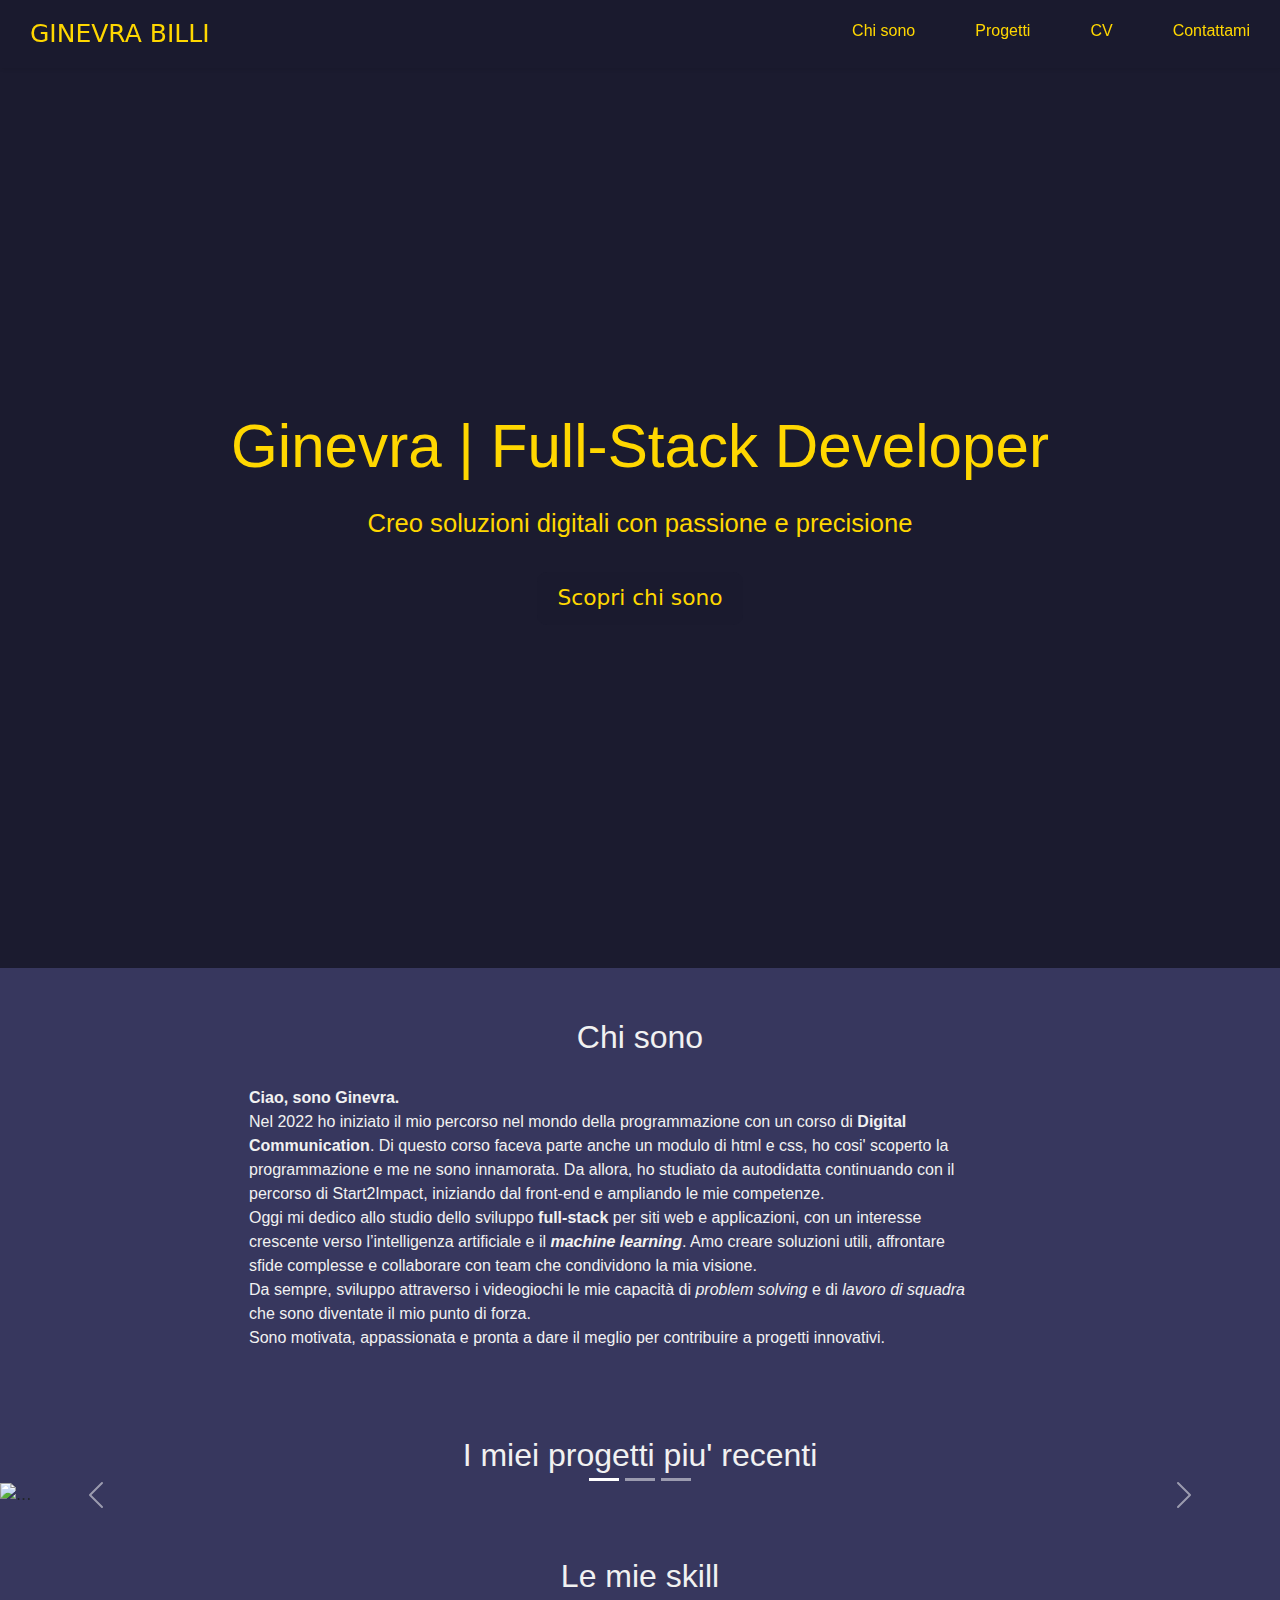
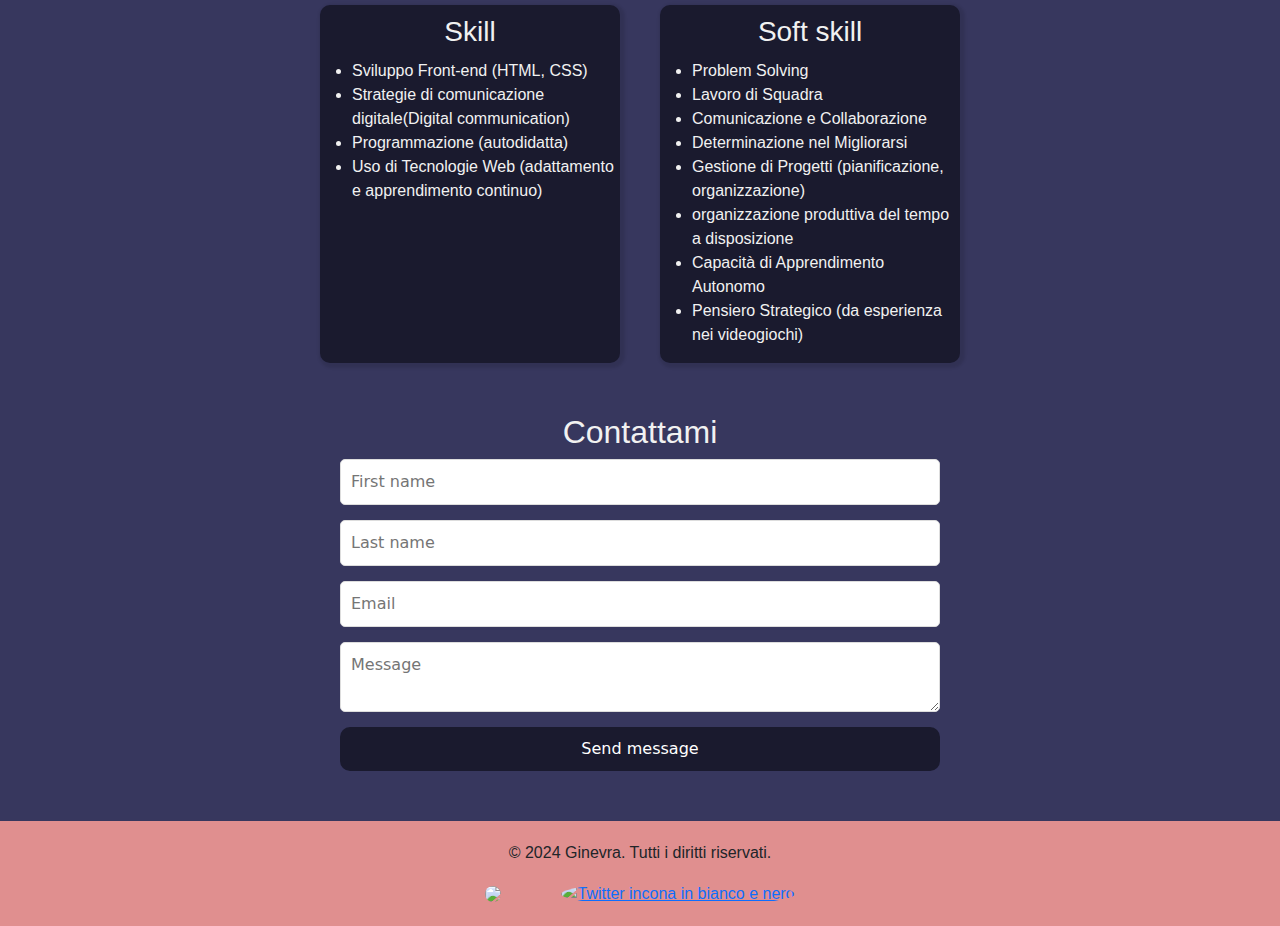
==== index.html @ 0745f2e2 "risolto problema footer" ====
<!DOCTYPE html>
<html lang="en">
<head>
    <meta charset="UTF-8">
    <meta name="viewport" content="width=device-width, initial-scale=1.0">
    <title>Ginevra Billi - Portfolio</title>
    <link rel="icon" type="image/x-icon" href="assets/favicon/android-chrome-512x512.png">
    <link rel="stylesheet" href="assets/scss/style.css">
    <link href="https://cdn.jsdelivr.net/npm/bootstrap@5.3.3/dist/css/bootstrap.min.css" rel="stylesheet" integrity="sha384-QWTKZyjpPEjISv5WaRU9OFeRpok6YctnYmDr5pNlyT2bRjXh0JMhjY6hW+ALEwIH" crossorigin="anonymous">
</head>
<body>
    <script src="https://cdn.jsdelivr.net/npm/bootstrap@5.3.3/dist/js/bootstrap.bundle.min.js" integrity="sha384-YvpcrYf0tY3lHB60NNkmXc5s9fDVZLESaAA55NDzOxhy9GkcIdslK1eN7N6jIeHz" crossorigin="anonymous"></script>
    <div class="grid-container">
        <header class="header-custom">
            <a href="./index.html" class="logo">GINEVRA BILLI</a>
            <input type="checkbox" class="menu-btn" id="menu-btn">
            <label for="menu-btn" class="menu-icon">
                <span class="nav-icon"></span>
            </label>
            <ul class="menu">
                <li><a href="./about/index.html">Chi sono</a></li>
                <li><a href="./projects/index.html">Progetti</a></li>
                <li><a href="./cv/index.html">CV</a></li>
                <li><a href="./contacts/index.html">Contattami</a></li>
            </ul>

            <!--add a language switch-->

        </header>
        <main>
            <section class="hero">
                <div id="overlay"></div>
                <div class="hero-text">
                    <h1>Ginevra | Full-Stack Developer</h1>
                    <p>Creo soluzioni digitali con passione e precisione</p>
                    <a href="./about/index.html"><button>Scopri chi sono</button></a>
                </div>
            </section>

            <section>
                <h2>Chi sono</h2>
                <div class="about">
                    <p>
                        <strong>Ciao, sono Ginevra.</strong>
                        <br>
                        Nel 2022 ho iniziato il mio percorso nel mondo della programmazione con un corso di <strong>Digital Communication</strong>. Di questo corso faceva parte anche un modulo di html e css, ho cosi' scoperto la programmazione e me ne sono innamorata. Da allora, ho studiato da autodidatta continuando con il percorso di Start2Impact, iniziando dal front-end e ampliando le mie competenze.
                        <br>
                        Oggi mi dedico allo studio dello sviluppo <strong>full-stack</strong> per siti web e applicazioni, con un interesse crescente verso l’intelligenza artificiale e il <strong><em>machine learning</em></strong>. Amo creare soluzioni utili, affrontare sfide complesse e collaborare con team che condividono la mia visione.
                        <br>
                        Da sempre, sviluppo attraverso i videogiochi le mie capacità di <em>problem solving</em> e di <em>lavoro di squadra</em> che sono diventate il mio punto di forza. 
                        <br>
                        Sono motivata, appassionata e pronta a dare il meglio per contribuire a progetti innovativi. <br>
                    </p>
                    <img src="https://canvas.syd.catholic.edu.au/wp-content/uploads/sites/169/2022/07/placeholder-image.png" alt="">
                </div>
            </section>

            <section>
                <h2>I miei progetti piu' recenti</h2><!--cambiare la u-->
                <div class="projects">
                    <!--fare degli screenshot dei progetti che ho fatto-->
                    <div id="carouselExampleCaptions" class="carousel slide">
                        <div class="carousel-indicators">
                          <button type="button" data-bs-target="#carouselExampleCaptions" data-bs-slide-to="0" class="active" aria-current="true" aria-label="Slide 1"></button>
                          <button type="button" data-bs-target="#carouselExampleCaptions" data-bs-slide-to="1" aria-label="Slide 2"></button>
                          <button type="button" data-bs-target="#carouselExampleCaptions" data-bs-slide-to="2" aria-label="Slide 3"></button>
                        </div>
                        <div class="carousel-inner">
                          <div class="carousel-item active">
                            <img src="..." class="d-block w-100" alt="...">
                            <div class="carousel-caption d-none d-md-block">
                              <h5>First slide label</h5>
                              <p>Some representative placeholder content for the first slide.</p>
                            </div>
                          </div>
                          <div class="carousel-item">
                            <img src="..." class="d-block w-100" alt="...">
                            <div class="carousel-caption d-none d-md-block">
                              <h5>Second slide label</h5>
                              <p>Some representative placeholder content for the second slide.</p>
                            </div>
                          </div>
                          <div class="carousel-item">
                            <img src="..." class="d-block w-100" alt="...">
                            <div class="carousel-caption d-none d-md-block">
                              <h5>Third slide label</h5>
                              <p>Some representative placeholder content for the third slide.</p>
                            </div>
                          </div>
                        </div>
                        <button class="carousel-control-prev" type="button" data-bs-target="#carouselExampleCaptions" data-bs-slide="prev">
                          <span class="carousel-control-prev-icon" aria-hidden="true"></span>
                          <span class="visually-hidden">Previous</span>
                        </button>
                        <button class="carousel-control-next" type="button" data-bs-target="#carouselExampleCaptions" data-bs-slide="next">
                          <span class="carousel-control-next-icon" aria-hidden="true"></span>
                          <span class="visually-hidden">Next</span>
                        </button>
                      </div>
                </div>
            </section>
            <section>
                <h2>Le mie skill</h2>
                <div class="skill">
                    <div>
                        <h3>Skill</h3>
                        <ul>
                            <li>Sviluppo Front-end (HTML, CSS)</li>
                            <li>Strategie di comunicazione digitale(Digital communication)</li>
                            <li>Programmazione (autodidatta)</li>
                            <li>Uso di Tecnologie Web (adattamento e apprendimento continuo)</li>
                        </ul>
                    </div>
                    <div>
                        <h3>Soft skill</h3>
                        <ul>
                            <li>Problem Solving</li>
                            <li>Lavoro di Squadra</li>
                            <li>Comunicazione e Collaborazione</li>
                            <li>Determinazione nel Migliorarsi</li>
                            <li>Gestione di Progetti (pianificazione, organizzazione)</li>
                            <li>organizzazione produttiva del tempo a disposizione</li>
                            <li>Capacità di Apprendimento Autonomo</li>
                            <li>Pensiero Strategico (da esperienza nei videogiochi)</li>
                        </ul>
                    </div>
                </div>
            </section>
            <section>
                <h2>Contattami</h2>
                <form action="/" class="contacts"><!--da inserire coso per i form-->
                    <input type="text" name="fname" placeholder="First name">
                    <input type="text" name="lname" placeholder="Last name">
                    <input type="email" name="email" placeholder="Email">
                    <textarea name="your-message" id="message" placeholder="Message"></textarea>
                    <button>Send message</button>
                </form>
            </section>
        </main>
        <footer class="footer">
            <p>&copy; 2024 Ginevra. Tutti i diritti riservati.</p>
            <ul>
                <li id="linkedin"><a href="https://www.linkedin.com/in/ginevra-billi-991171241/" target="_blank"><img src="https://pngimg.com/d/linkedIn_PNG13.png"></a></li>
                <li id="github"><a href="https://github.com/Gibilli" target="_blank"><img src="https://bitperfect.at/assets/blog-images/Headerbild-Was-ist-GitHub-v2.png" alt="Twitter incona in bianco e nero"></a></li>
            </ul>
        </footer>
    </div>
</body>
</html>
---- assets/scss/style.css ----
.header-custom {
  grid-row: 1;
  box-shadow: 1px 1px 4px 0 rgba(0, 0, 0, 0.1);
  position: fixed;
  width: 100%;
  z-index: 1000;
  background-color: #1A1A2E;
}
.header-custom ul {
  margin: 0;
  padding: 0;
  list-style: none;
  overflow: hidden;
  background-color: #1A1A2E;
}
.header-custom ul a {
  display: block;
  padding: 19px 30px;
  position: relative;
}
.header-custom ul a::after {
  content: "";
  position: absolute;
  bottom: -2px;
  left: 0;
  width: 0;
  height: 1.5px;
  background-color: #FFD700;
  transition: width 0.3s ease;
}
.header-custom ul a:hover::after {
  width: 100%;
}
.header-custom .logo {
  float: left;
  font-size: 25px;
  padding: 15px 30px;
}
.header-custom .menu {
  clear: both;
  max-height: 0;
  transition: max-height 0.2s ease-out;
}
.header-custom .menu-icon {
  padding: 28px 20px;
  position: relative;
  float: right;
  cursor: pointer;
}
.header-custom .menu-icon .nav-icon {
  display: block;
  width: 18px;
  height: 2px;
  position: relative;
  transition: background-color 0.2s ease-out;
  background-color: #FFD700;
}
.header-custom .menu-icon .nav-icon::before,
.header-custom .menu-icon .nav-icon::after {
  content: "";
  display: block;
  height: 100%;
  width: 100%;
  transition: all 0.2s ease-out;
  position: absolute;
  background-color: #FFD700;
  top: 5px;
}
.header-custom .menu-icon .nav-icon::before {
  top: 5px;
}
.header-custom .menu-icon .nav-icon::after {
  top: -5px;
}
.header-custom .menu-btn {
  display: none;
}
.header-custom .menu-btn:checked ~ .menu {
  max-height: 240px;
}
.header-custom .menu-btn:checked ~ .menu-icon .nav-icon {
  background-color: transparent;
}
.header-custom .menu-btn:checked ~ .menu-icon .nav-icon::before {
  transform: rotate(-45deg);
  top: 0;
}
.header-custom .menu-btn:checked ~ .menu-icon .nav-icon::after {
  transform: rotate(45deg);
  top: 0;
}

main h2 {
  text-align: center;
  color: #f1f1f1;
}
main .hero {
  position: relative;
  background: url("https://i.pinimg.com/736x/b4/1a/8a/b41a8acccf85813efcddf1d93061ecc6.jpg") no-repeat center center/cover;
  height: 100vh;
  display: flex;
  align-items: center;
  justify-content: center;
  text-align: center;
  z-index: 1;
}
main .hero .hero-text {
  position: relative;
  z-index: 3;
  color: #FFD700;
}
main .hero h1 {
  margin: 10px;
}
main .hero p {
  margin: 20px 10px;
}
main .hero button {
  border-radius: 10px;
  padding: 10px 20px;
  margin: 10px;
  border: none;
  cursor: pointer;
  background: #1A1A2E;
  color: #FFD700;
  transition: background 0.3 ease;
}
main .hero button:hover {
  background: #FFD700;
  color: #1A1A2E;
}
main .hero #overlay {
  position: absolute;
  width: 100%;
  height: 100vh;
  top: 0;
  left: 0;
  right: 0;
  bottom: 0;
  background-color: rgba(0, 0, 0, 0.5);
  z-index: 2;
}
main .about {
  display: flex;
  flex-direction: column-reverse;
  align-items: center;
  text-align: center;
  padding: 20px;
}
main .about h2 {
  margin: 10px;
}
main .about img {
  height: 250px;
  width: auto;
  margin-bottom: 20px;
  border-radius: 10%;
}
main .about p {
  color: #f1f1f1;
}
@media (min-width: 768px) {
  main .about {
    flex-direction: row;
    text-align: left;
    margin: 10px;
    display: flex;
    justify-content: center;
  }
  main .about img {
    margin-left: 20px;
    margin-bottom: 0;
  }
  main .about p {
    margin-right: 30px;
    width: 60%;
  }
}
main .skill {
  display: grid;
  flex-direction: row;
  gap: 20px;
  justify-content: center;
}
main .skill div {
  background-color: #1A1A2E;
  width: 300px;
  border-radius: 10px;
  box-shadow: 2px 2px 3px 3px rgba(0, 0, 0, 0.1);
  color: #f1f1f1;
}
main .skill div h3 {
  text-align: center;
  margin: 10px;
}
@media (min-width: 48em) {
  main .skill {
    flex-direction: row;
    text-align: left;
    margin: 10px;
    display: flex;
    justify-content: center;
    gap: 40px;
  }
}
main .contacts {
  max-width: 600px;
  display: flex;
  flex-direction: column;
  gap: 15px;
  margin: auto 30px;
}
main .contacts input,
main .contacts textarea {
  padding: 10px;
  font-size: 1rem;
  border: 1px solid #ddd;
  border-radius: 5px;
}
main .contacts button {
  background: #1A1A2E;
  color: #fff;
  border: none;
  padding: 10px;
  cursor: pointer;
  border-radius: 10px;
  font-size: 1rem;
}
main .contacts button:hover {
  background: #FFD700;
  color: #1A1A2E;
}
@media (min-width: 48em) {
  main .contacts {
    margin: auto;
  }
}

.footer {
  background-color: #e08f8f;
  text-align: center;
  padding: 20px;
  margin-top: 50px;
}
.footer ul {
  display: flex;
  list-style: none;
  justify-content: center;
  padding: 0;
  margin: 0;
}
.footer ul img {
  height: 40px;
  width: auto;
  -o-object-fit: cover;
     object-fit: cover;
  border-radius: 100%;
  padding: 0 30px;
}

body {
  margin: 0;
  background-color: #37375e !important;
  color: #f1f1f1;
}

.grid-conteiner {
  display: grid;
  grid-template-rows: auto 1fr auto;
  grid-template-columns: 1fr;
  height: 100%;
}

h1, h2, h3 {
  font-family: "Montserrat", sans-serif;
}

body, p, li {
  font-family: "Roboto", sans-serif;
}

h2 {
  margin-top: 50px !important;
}

main {
  flex: 1;
  padding-top: 68px;
}

.header-custom a {
  text-decoration: none;
  color: #FFD700;
}

@media (max-width: 48em) {
  .hero h1 {
    font-size: 9vw;
  }
  .hero p {
    font-size: 4vw;
  }
  .hero button {
    font-size: 4vw;
  }
}
@media (min-width: 48em) {
  .header-custom li {
    float: left;
  }
  .header-custom .menu {
    clear: none;
    float: right;
    max-height: 0;
    max-height: none;
    overflow: visible;
    display: flex;
    flex-direction: row;
  }
  .header-custom .menu-icon {
    display: none;
  }
  .hero h1 {
    font-size: 4.7vw;
  }
  .hero p {
    font-size: 2vw;
  }
  .hero button {
    font-size: 1.7vw;
  }
}/*# sourceMappingURL=style.css.map */
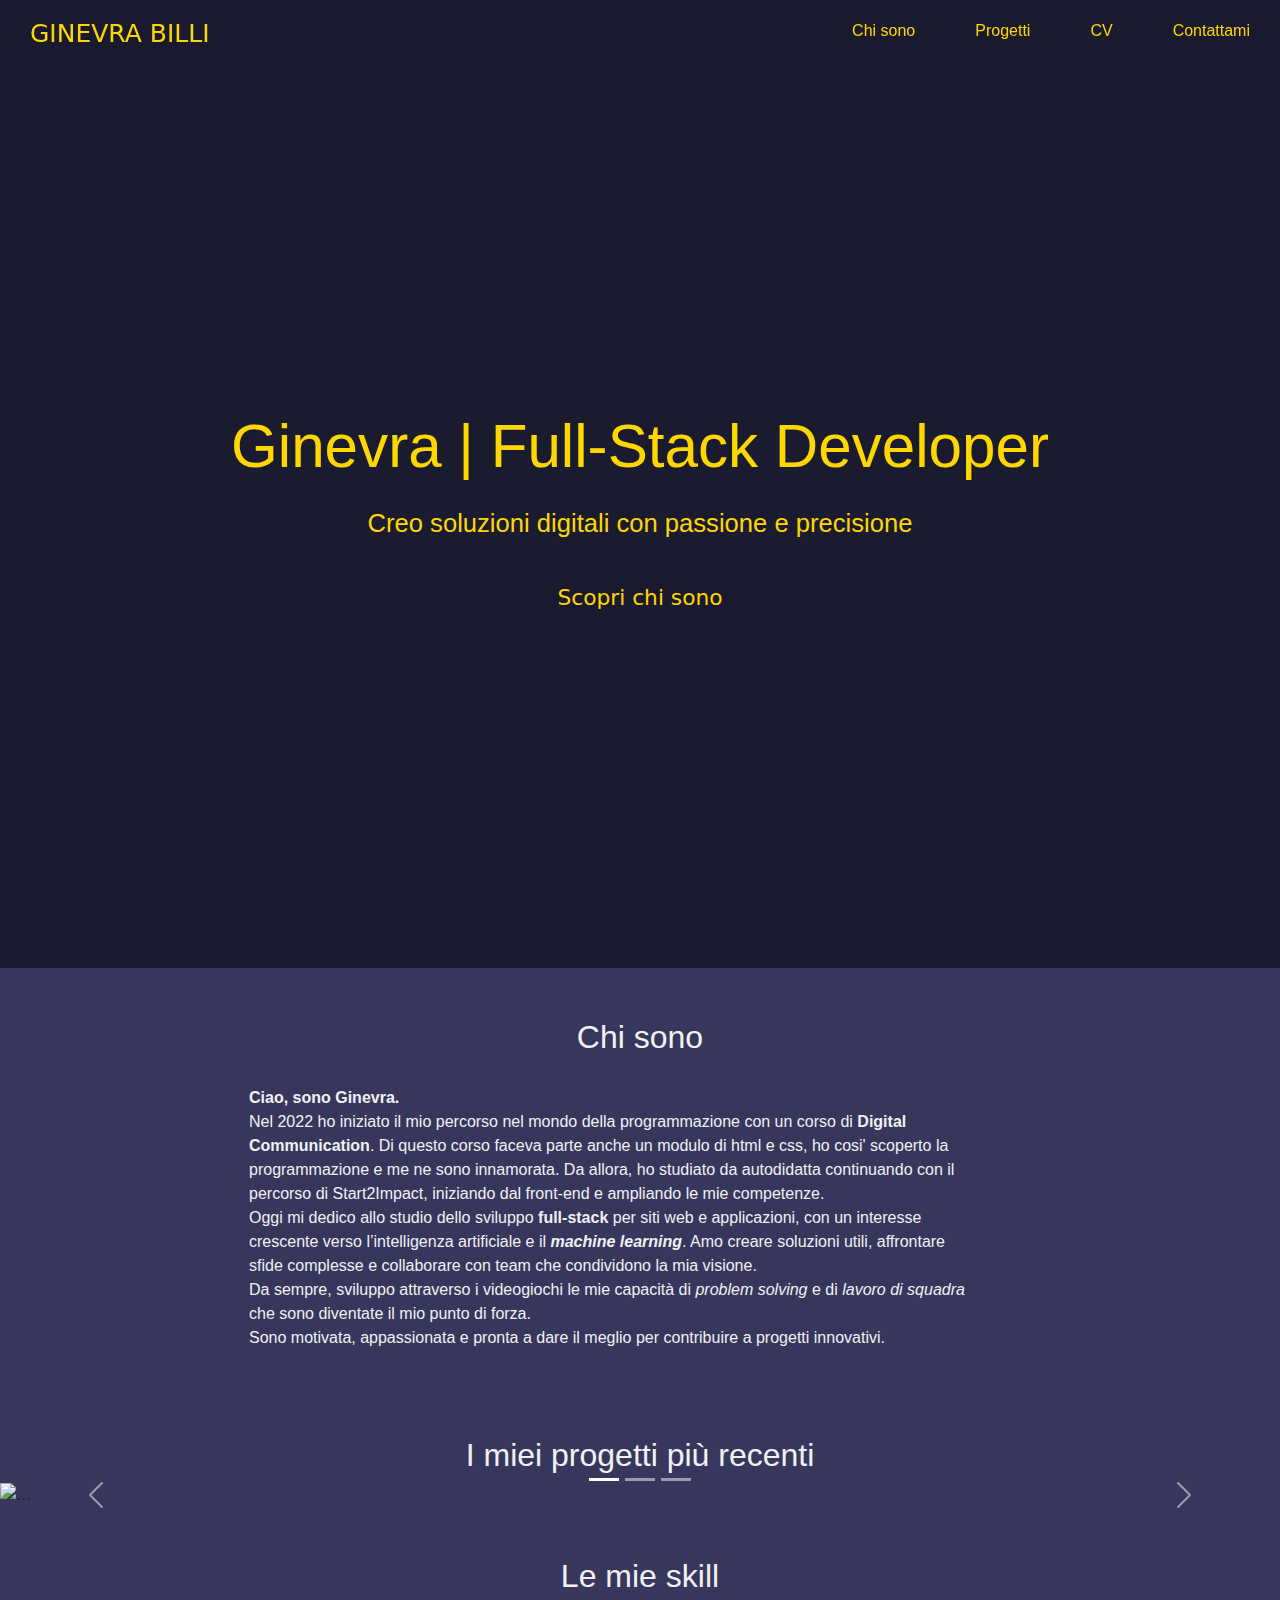
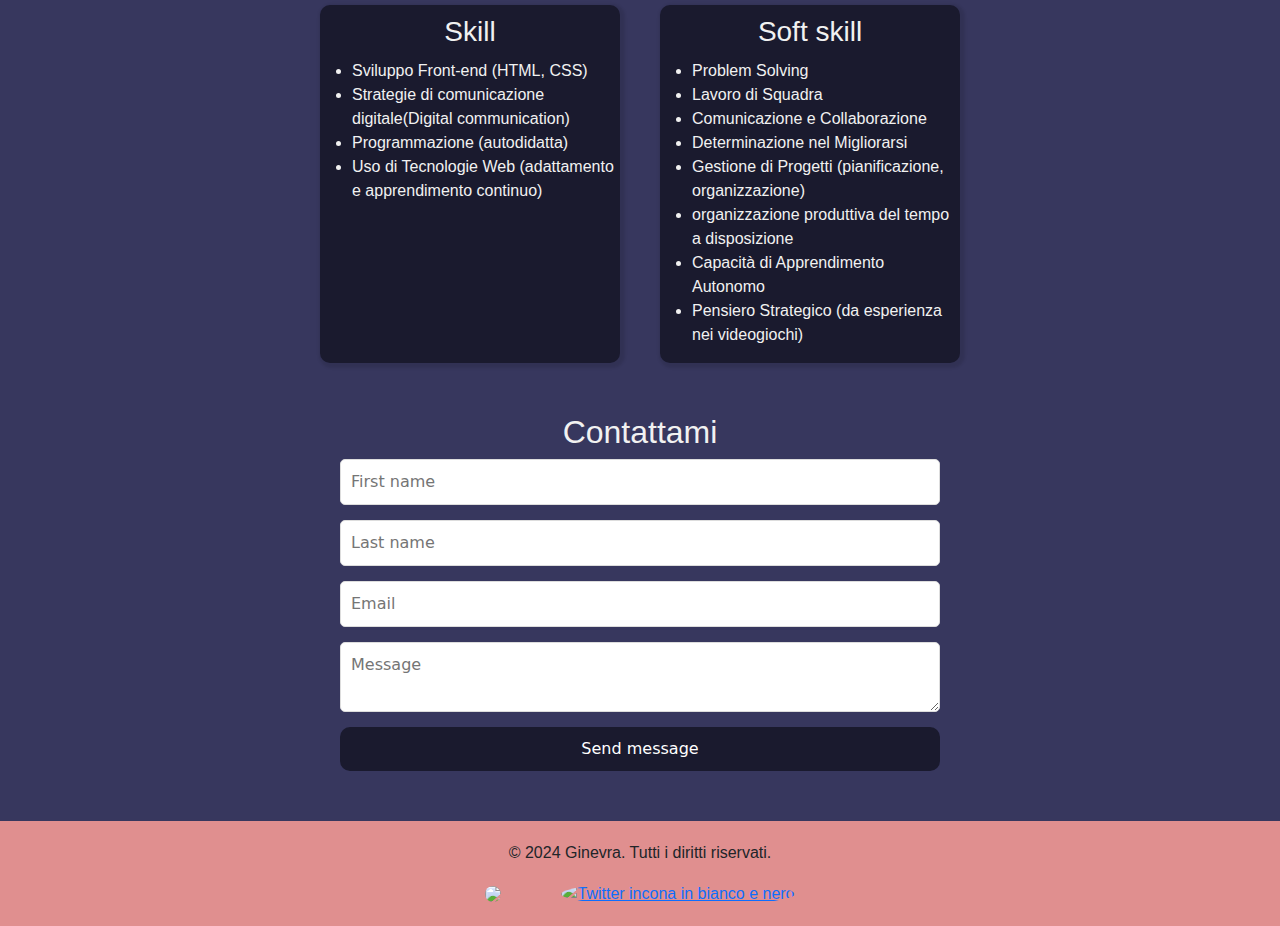
==== commit 80996017: "modifiche minori alla sintassi" ====
--- a/index.html
+++ b/index.html
@@ -1,14 +1,16 @@
 <!DOCTYPE html>
-<html lang="en">
+<html lang="it">
 <head>
     <meta charset="UTF-8">
     <meta name="viewport" content="width=device-width, initial-scale=1.0">
-    <title>Ginevra Billi - Portfolio</title>
+    <title>Ginevra Billi - Portfolio</title> <!--cambiare il nome delle altre pagine-->
     <link rel="icon" type="image/x-icon" href="assets/favicon/android-chrome-512x512.png">
     <link rel="stylesheet" href="assets/scss/style.css">
+    <!--bootstrap-->
     <link href="https://cdn.jsdelivr.net/npm/bootstrap@5.3.3/dist/css/bootstrap.min.css" rel="stylesheet" integrity="sha384-QWTKZyjpPEjISv5WaRU9OFeRpok6YctnYmDr5pNlyT2bRjXh0JMhjY6hW+ALEwIH" crossorigin="anonymous">
 </head>
 <body>
+    <!--bootstrap-->
     <script src="https://cdn.jsdelivr.net/npm/bootstrap@5.3.3/dist/js/bootstrap.bundle.min.js" integrity="sha384-YvpcrYf0tY3lHB60NNkmXc5s9fDVZLESaAA55NDzOxhy9GkcIdslK1eN7N6jIeHz" crossorigin="anonymous"></script>
     <div class="grid-container">
         <header class="header-custom">
@@ -56,7 +58,7 @@
             </section>
 
             <section>
-                <h2>I miei progetti piu' recenti</h2><!--cambiare la u-->
+                <h2>I miei progetti più recenti</h2>
                 <div class="projects">
                     <!--fare degli screenshot dei progetti che ho fatto-->
                     <div id="carouselExampleCaptions" class="carousel slide">
@@ -128,7 +130,7 @@
             </section>
             <section>
                 <h2>Contattami</h2>
-                <form action="/" class="contacts"><!--da inserire coso per i form-->
+                <form action="/" class="contacts"> <!--da inserire coso per i form-->
                     <input type="text" name="fname" placeholder="First name">
                     <input type="text" name="lname" placeholder="Last name">
                     <input type="email" name="email" placeholder="Email">
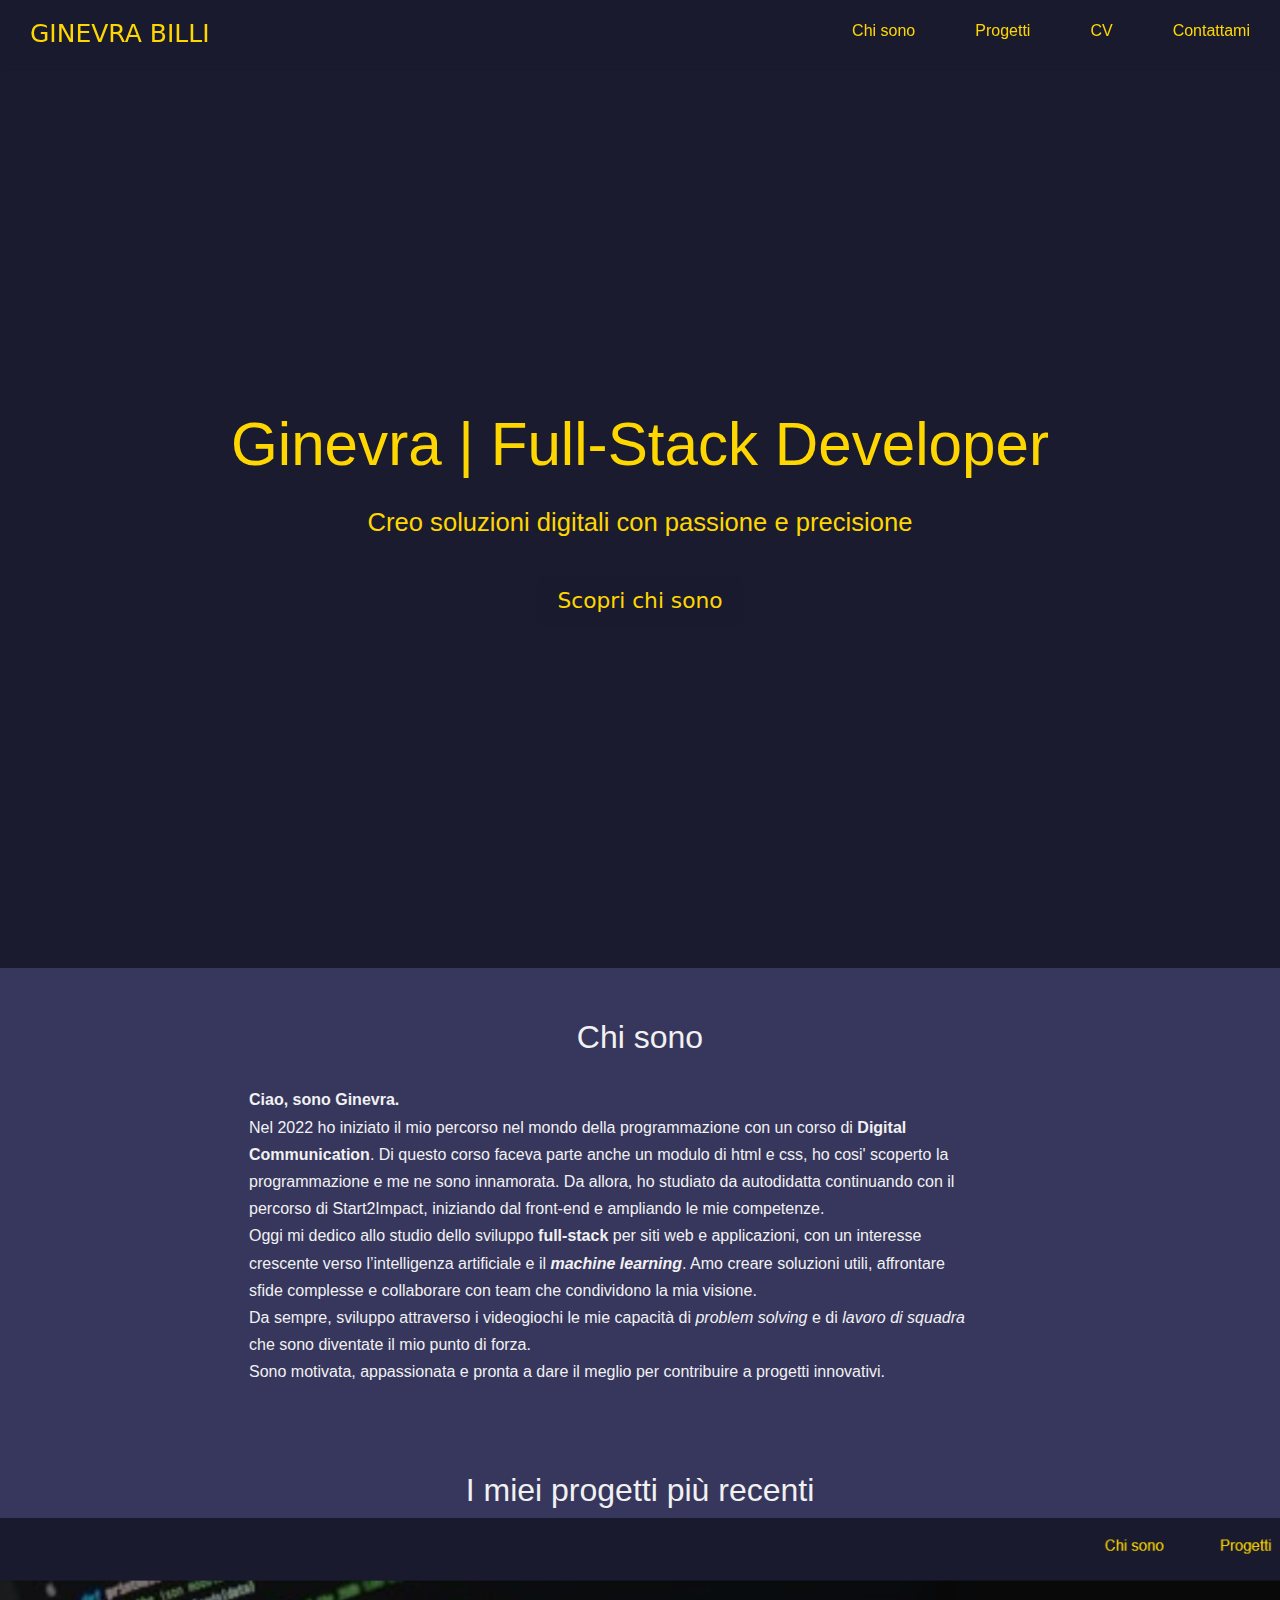
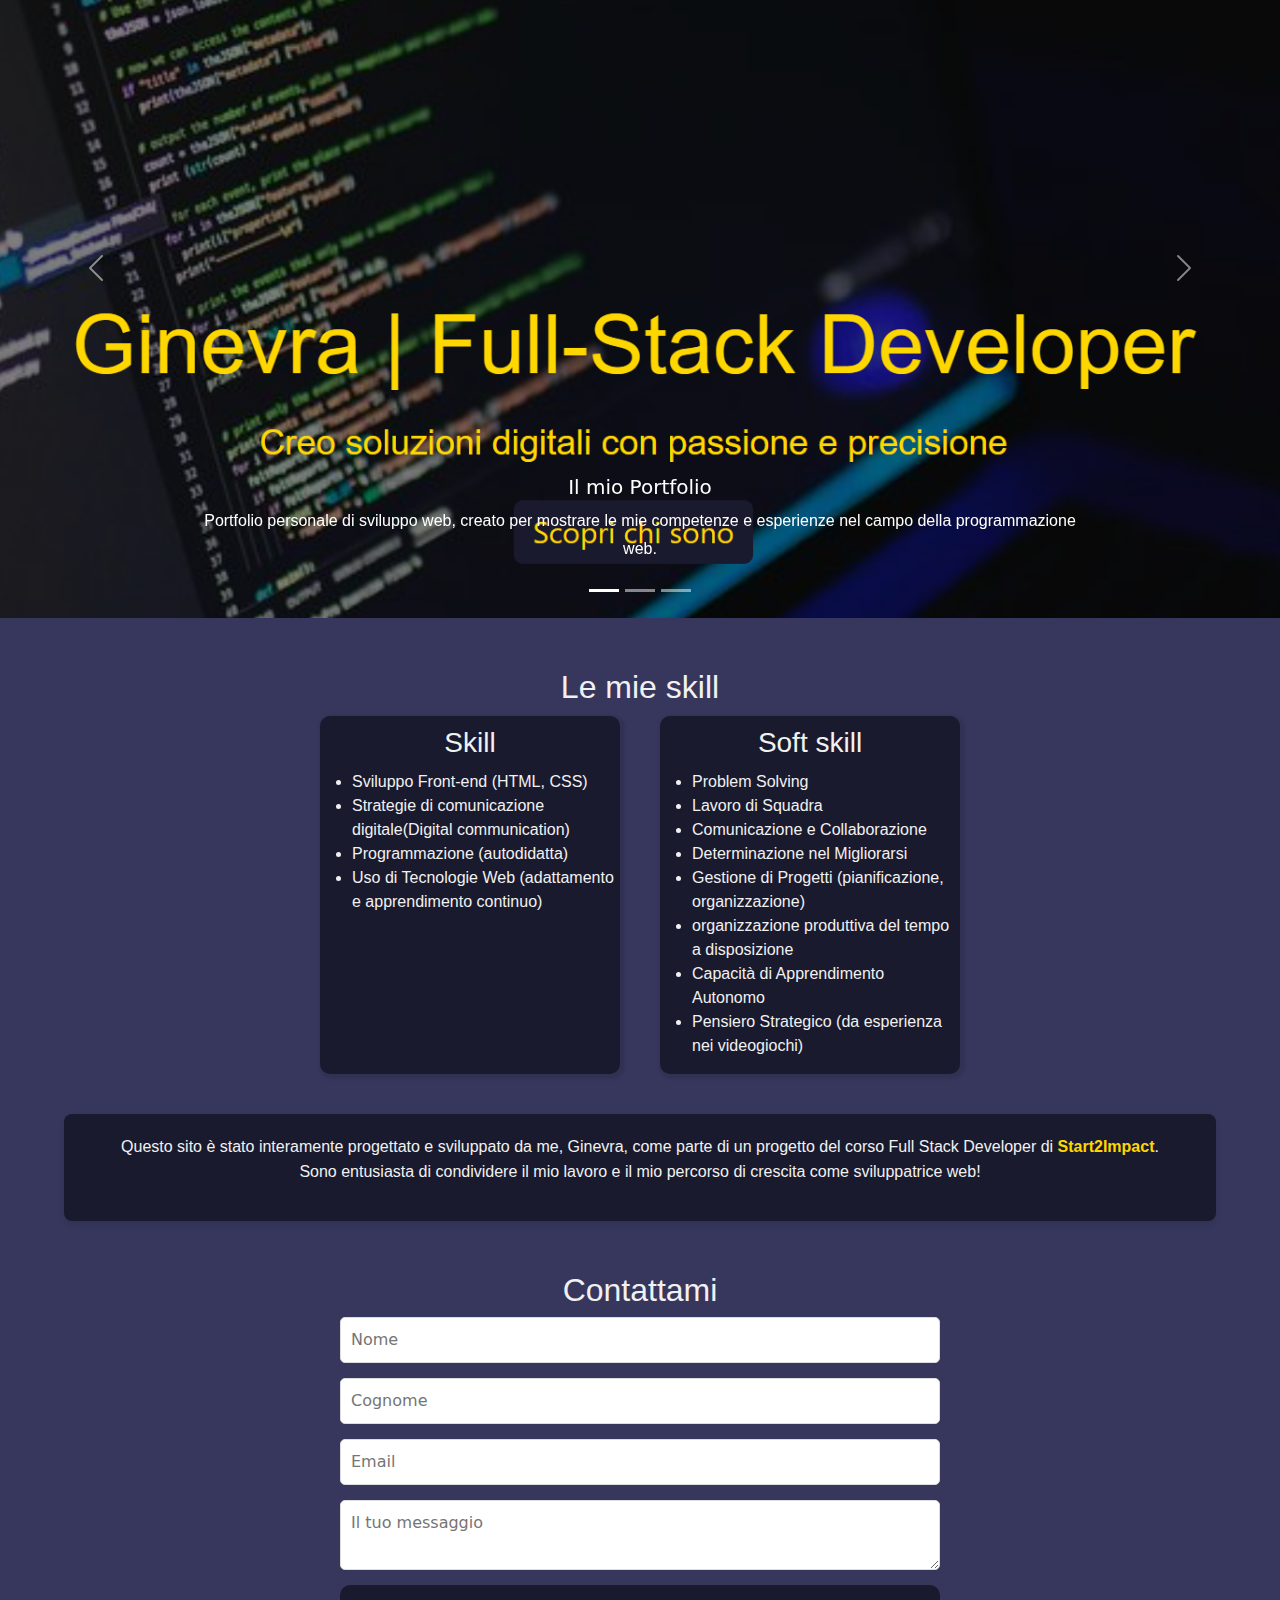
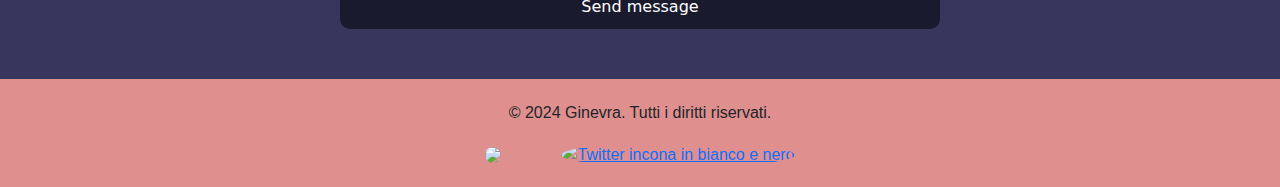
==== commit b42855f5: "aggiunte le foto per la home" ====
--- a/index.html
+++ b/index.html
@@ -28,10 +28,14 @@
 
             <!--add a language switch-->
 
+            <!--far fare la descrizione dei progetti a chat-->
+            <!--riguardare i testi-->
+            <!--aggiungere i link ai bottoni che mancano-->
+
         </header>
         <main>
             <section class="hero">
-                <div id="overlay"></div>
+                <div class="overlay"></div>
                 <div class="hero-text">
                     <h1>Ginevra | Full-Stack Developer</h1>
                     <p>Creo soluzioni digitali con passione e precisione</p>
@@ -43,7 +47,7 @@
                 <h2>Chi sono</h2>
                 <div class="about">
                     <p>
-                        <strong>Ciao, sono Ginevra.</strong>
+                        <strong>Ciao, sono Ginevra.</strong><!--da riguardare quello nella pagina chi sono-->
                         <br>
                         Nel 2022 ho iniziato il mio percorso nel mondo della programmazione con un corso di <strong>Digital Communication</strong>. Di questo corso faceva parte anche un modulo di html e css, ho cosi' scoperto la programmazione e me ne sono innamorata. Da allora, ho studiato da autodidatta continuando con il percorso di Start2Impact, iniziando dal front-end e ampliando le mie competenze.
                         <br>
@@ -69,24 +73,24 @@
                         </div>
                         <div class="carousel-inner">
                           <div class="carousel-item active">
-                            <img src="..." class="d-block w-100" alt="...">
+                            <img src="./assets/img/port-folio-home.png" class="d-block w-100" alt="immagine che raffigura la home page del mio portfolio come ultimo progetto sviluppato">
                             <div class="carousel-caption d-none d-md-block">
-                              <h5>First slide label</h5>
-                              <p>Some representative placeholder content for the first slide.</p>
+                              <h5>Il mio Portfolio</h5>
+                              <p>Portfolio personale di sviluppo web, creato per mostrare le mie competenze e esperienze nel campo della programmazione web.</p>
                             </div>
                           </div>
                           <div class="carousel-item">
-                            <img src="..." class="d-block w-100" alt="...">
+                            <img src="./assets/img/progetto- per-modulo-start2impact-tutorial.png" class="d-block w-100" alt="immagine che raffigura la home page del progetto creato per la fine del modulo di start2impact corretto da ai">
                             <div class="carousel-caption d-none d-md-block">
-                              <h5>Second slide label</h5>
-                              <p>Some representative placeholder content for the second slide.</p>
+                              <h5>Home page per un cliente</h5>
+                              <p>Home page di una pagina web per un cliente che sensibilizza sul impatto ambientale.</p>
                             </div>
                           </div>
                           <div class="carousel-item">
-                            <img src="..." class="d-block w-100" alt="...">
+                            <img src="./assets/img/progetto-autonomo-immagine-responsive-e-menu-responsive.png" class="d-block w-100" alt="immagine raffigurante una home page di una pagina web responsive con immagine che cambia a seconda della grandezza dello schermo e lo fa anche l'header">
                             <div class="carousel-caption d-none d-md-block">
-                              <h5>Third slide label</h5>
-                              <p>Some representative placeholder content for the third slide.</p>
+                              <h5>Immagine e header responsive</h5>
+                              <p>Ispirata da quello che avevo appena appreso ho voluto creare un piccolo progetto dove metto in pratica le conoscenze appena apprese con un menu  responsive e anche l'immagine.</p>
                             </div>
                           </div>
                         </div>
@@ -129,13 +133,22 @@
                 </div>
             </section>
             <section>
+                <div class="project-info">
+                    <p>
+                        Questo sito è stato interamente progettato e sviluppato da me, Ginevra, come parte di un progetto del corso Full Stack Developer di 
+                        <a href="https://www.start2impact.it" target="_blank" rel="noopener">Start2Impact</a>. <br>
+                        Sono entusiasta di condividere il mio lavoro e il mio percorso di crescita come sviluppatrice web!
+                    </p>
+                </div>
+            </section>
+            <section>
                 <h2>Contattami</h2>
-                <form action="/" class="contacts"> <!--da inserire coso per i form-->
-                    <input type="text" name="fname" placeholder="First name">
-                    <input type="text" name="lname" placeholder="Last name">
-                    <input type="email" name="email" placeholder="Email">
-                    <textarea name="your-message" id="message" placeholder="Message"></textarea>
-                    <button>Send message</button>
+                <form id="contact-form" class="contacts">
+                    <input type="text" name="fname" placeholder="Nome" required>
+                    <input type="text" name="lname" placeholder="Cognome" required>
+                    <input type="email" name="email" placeholder="Email" required>
+                    <textarea name="message" id="message" placeholder="Il tuo messaggio"></textarea>
+                    <button type="submit">Send message</button>
                 </form>
             </section>
         </main>
@@ -147,5 +160,26 @@
             </ul>
         </footer>
     </div>
+    <script src="https://cdn.emailjs.com/dist/email.min.js"></script>
+        <script>
+            emailjs.init('1_YhfDn60aSGspj-n');
+          
+            document.getElementById('contact-form').addEventListener('submit', function(e) {
+              e.preventDefault();
+          
+              emailjs.sendForm(
+                'service_qjhprk9', 
+                'template_v0hjpgf',
+                this
+              )
+              .then(function(response) {
+                console.log('SUCCESS!', response.status, response.text);
+                alert('Messaggio inviato con successo!');
+              }, function(error) {
+                console.log('FAILED...', error);
+                alert('Errore durante l\'invio del messaggio. Riprova.');
+              });
+            });
+          </script>
 </body>
 </html>--- a/assets/scss/style.css
+++ b/assets/scss/style.css
@@ -129,7 +129,7 @@
   background: #FFD700;
   color: #1A1A2E;
 }
-main .hero #overlay {
+main .hero .overlay {
   position: absolute;
   width: 100%;
   height: 100vh;
@@ -159,7 +159,7 @@
 main .about p {
   color: #f1f1f1;
 }
-@media (min-width: 768px) {
+@media (min-width: 48em) {
   main .about {
     flex-direction: row;
     text-align: left;
@@ -175,6 +175,15 @@
     margin-right: 30px;
     width: 60%;
   }
+}
+main .projects {
+  position: relative;
+}
+main .projects .d-block,
+main .projects .w-100 {
+  height: 700px !important;
+  -o-object-fit: cover;
+     object-fit: cover;
 }
 main .skill {
   display: grid;
@@ -203,6 +212,28 @@
     gap: 40px;
   }
 }
+main .project-info {
+  background-color: #1A1A2E; /* Un colore neutro per il contrasto */
+  padding: 20px;
+  margin: 40px auto;
+  text-align: center;
+  border-radius: 8px;
+  box-shadow: 0px 4px 6px rgba(0, 0, 0, 0.1);
+  width: 90%;
+}
+main .project-info p {
+  color: #f1f1f1;
+  font-size: 16px;
+  line-height: 1.6;
+}
+main .project-info a {
+  color: #FFD700; /* Un blu per link che si abbina bene */
+  text-decoration: none;
+  font-weight: bold;
+}
+main .project-info a:hover {
+  text-decoration: underline;
+}
 main .contacts {
   max-width: 600px;
   display: flex;
@@ -279,6 +310,10 @@
   font-family: "Roboto", sans-serif;
 }
 
+p {
+  line-height: 1.7;
+}
+
 h2 {
   margin-top: 50px !important;
 }
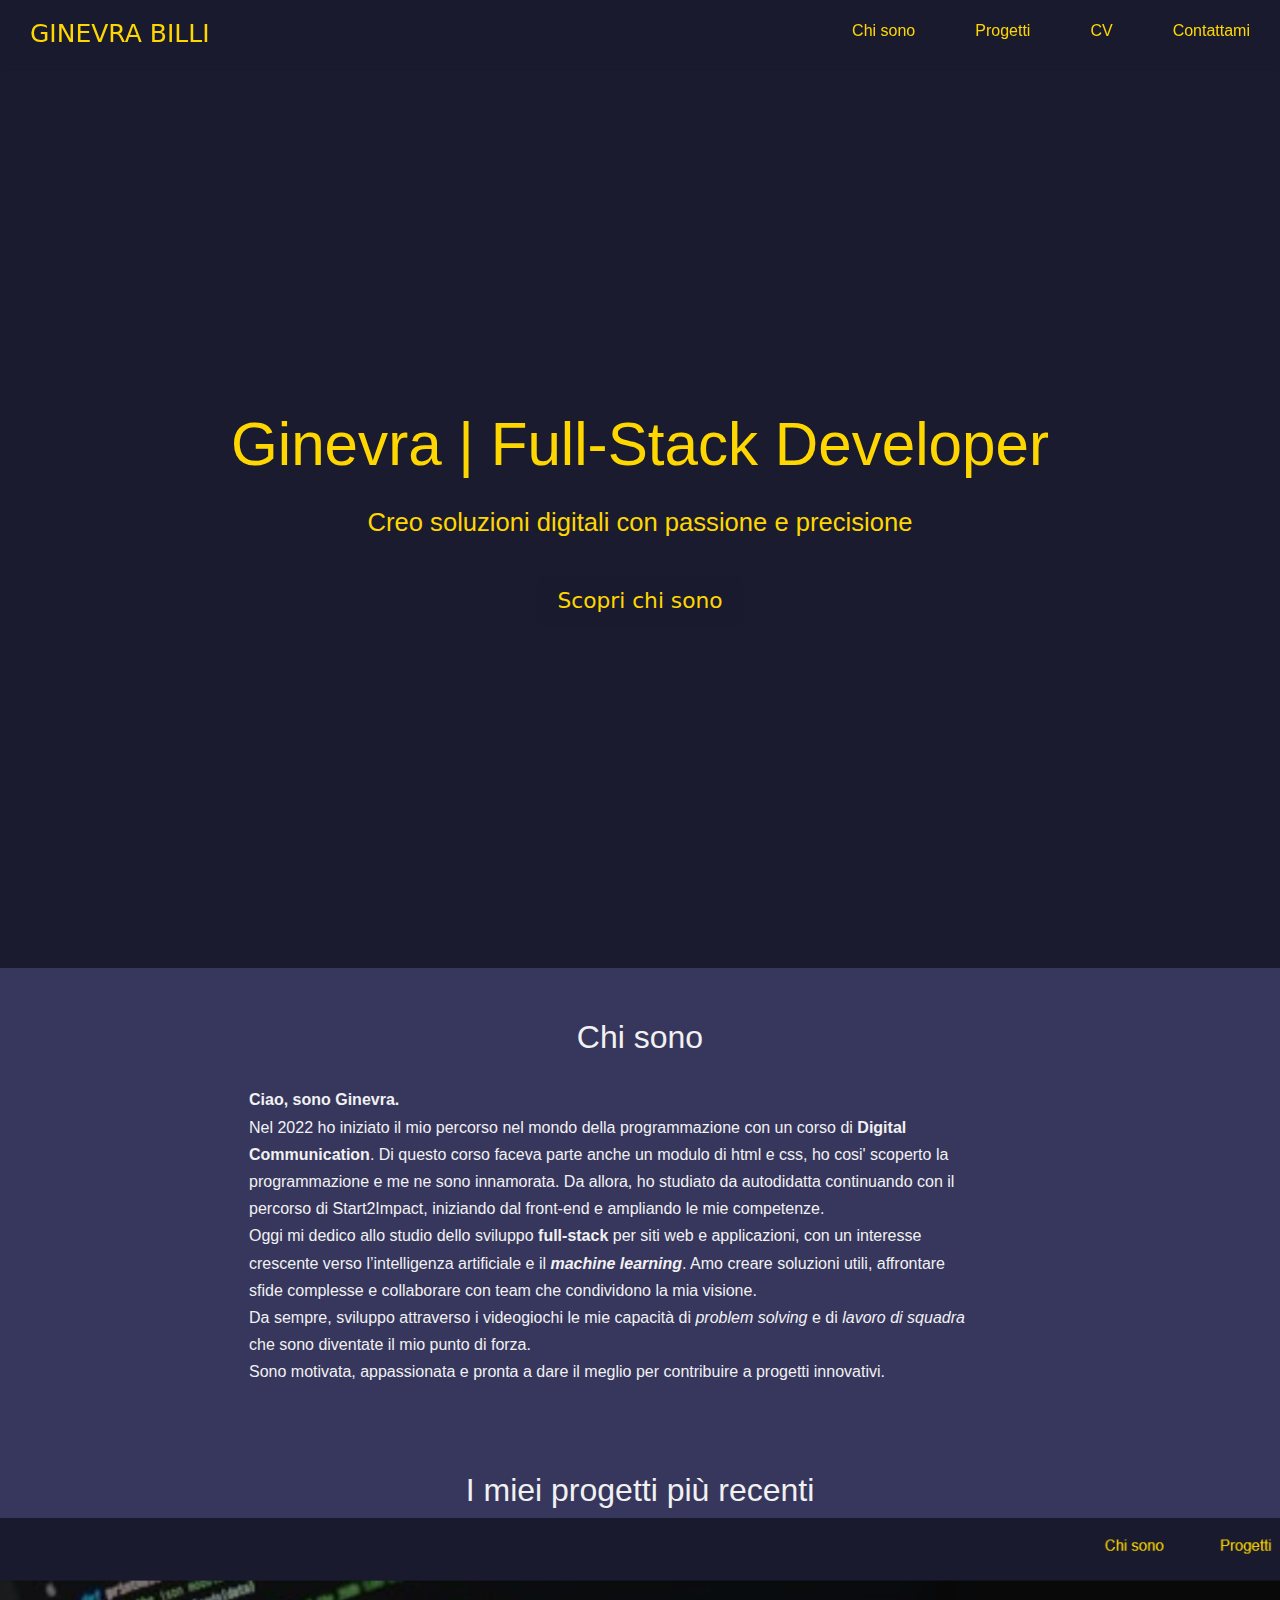
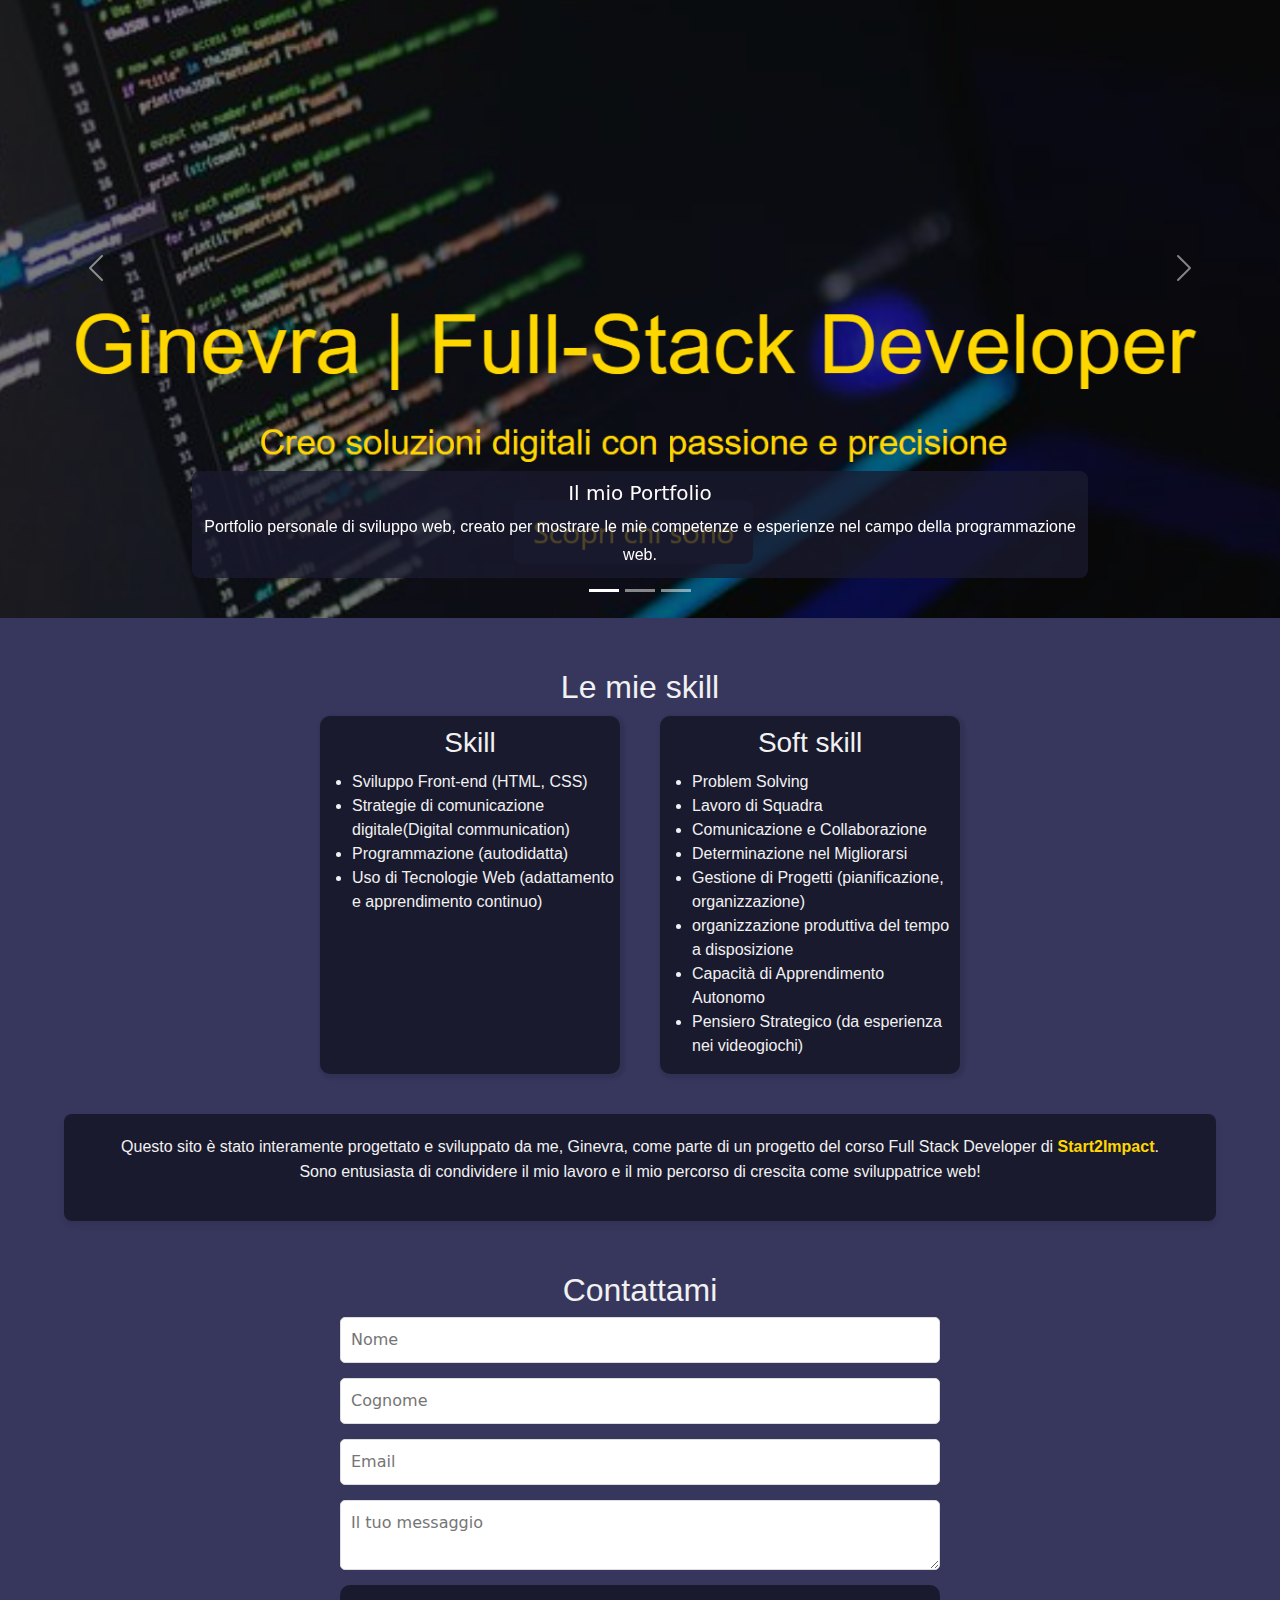
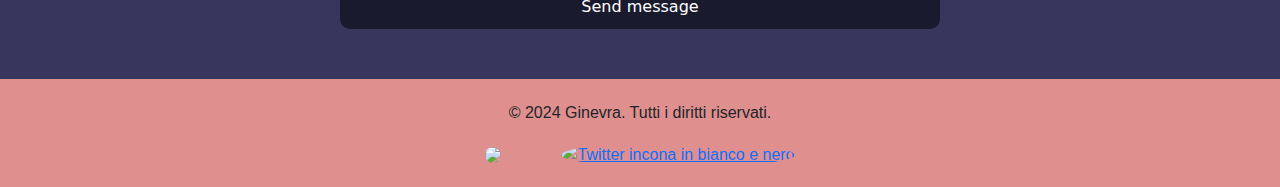
==== commit d6b813ce: "modifiche minori per il carosello della home" ====
--- a/index.html
+++ b/index.html
@@ -30,7 +30,7 @@
 
             <!--far fare la descrizione dei progetti a chat-->
             <!--riguardare i testi-->
-            <!--aggiungere i link ai bottoni che mancano-->
+            <!--aggiungere i link ai bottoni che mancano, solo gitpages-->
 
         </header>
         <main>
@@ -75,22 +75,28 @@
                           <div class="carousel-item active">
                             <img src="./assets/img/port-folio-home.png" class="d-block w-100" alt="immagine che raffigura la home page del mio portfolio come ultimo progetto sviluppato">
                             <div class="carousel-caption d-none d-md-block">
-                              <h5>Il mio Portfolio</h5>
-                              <p>Portfolio personale di sviluppo web, creato per mostrare le mie competenze e esperienze nel campo della programmazione web.</p>
+                              <div class="div-text">
+                                <h5>Il mio Portfolio</h5>
+                                <p>Portfolio personale di sviluppo web, creato per mostrare le mie competenze e esperienze nel campo della programmazione web.</p>
+                              </div>
                             </div>
                           </div>
                           <div class="carousel-item">
                             <img src="./assets/img/progetto- per-modulo-start2impact-tutorial.png" class="d-block w-100" alt="immagine che raffigura la home page del progetto creato per la fine del modulo di start2impact corretto da ai">
                             <div class="carousel-caption d-none d-md-block">
-                              <h5>Home page per un cliente</h5>
-                              <p>Home page di una pagina web per un cliente che sensibilizza sul impatto ambientale.</p>
+                              <div class="div-text">
+                                <h5>Home page per un cliente</h5>
+                                <p>Home page di una pagina web per un cliente che sensibilizza sul impatto ambientale.</p>
+                              </div>
                             </div>
                           </div>
                           <div class="carousel-item">
                             <img src="./assets/img/progetto-autonomo-immagine-responsive-e-menu-responsive.png" class="d-block w-100" alt="immagine raffigurante una home page di una pagina web responsive con immagine che cambia a seconda della grandezza dello schermo e lo fa anche l'header">
                             <div class="carousel-caption d-none d-md-block">
-                              <h5>Immagine e header responsive</h5>
-                              <p>Ispirata da quello che avevo appena appreso ho voluto creare un piccolo progetto dove metto in pratica le conoscenze appena apprese con un menu  responsive e anche l'immagine.</p>
+                              <div class="div-text">
+                                <h5>Immagine e header responsive</h5>
+                                <p>Ispirata da quello che avevo appena appreso ho voluto creare un piccolo progetto dove metto in pratica le conoscenze appena apprese con un menu  responsive e anche l'immagine.</p>
+                              </div>
                             </div>
                           </div>
                         </div>
--- a/assets/scss/style.css
+++ b/assets/scss/style.css
@@ -185,6 +185,15 @@
   -o-object-fit: cover;
      object-fit: cover;
 }
+main .projects .div-text {
+  background-color: rgba(26, 26, 46, 0.774); /* Un colore neutro per il contrasto */
+  padding: 10px 0;
+  text-align: center;
+  border-radius: 8px;
+}
+main .projects .div-text p {
+  margin: 0;
+}
 main .skill {
   display: grid;
   flex-direction: row;
@@ -213,7 +222,7 @@
   }
 }
 main .project-info {
-  background-color: #1A1A2E; /* Un colore neutro per il contrasto */
+  background-color: #1A1A2E;
   padding: 20px;
   margin: 40px auto;
   text-align: center;
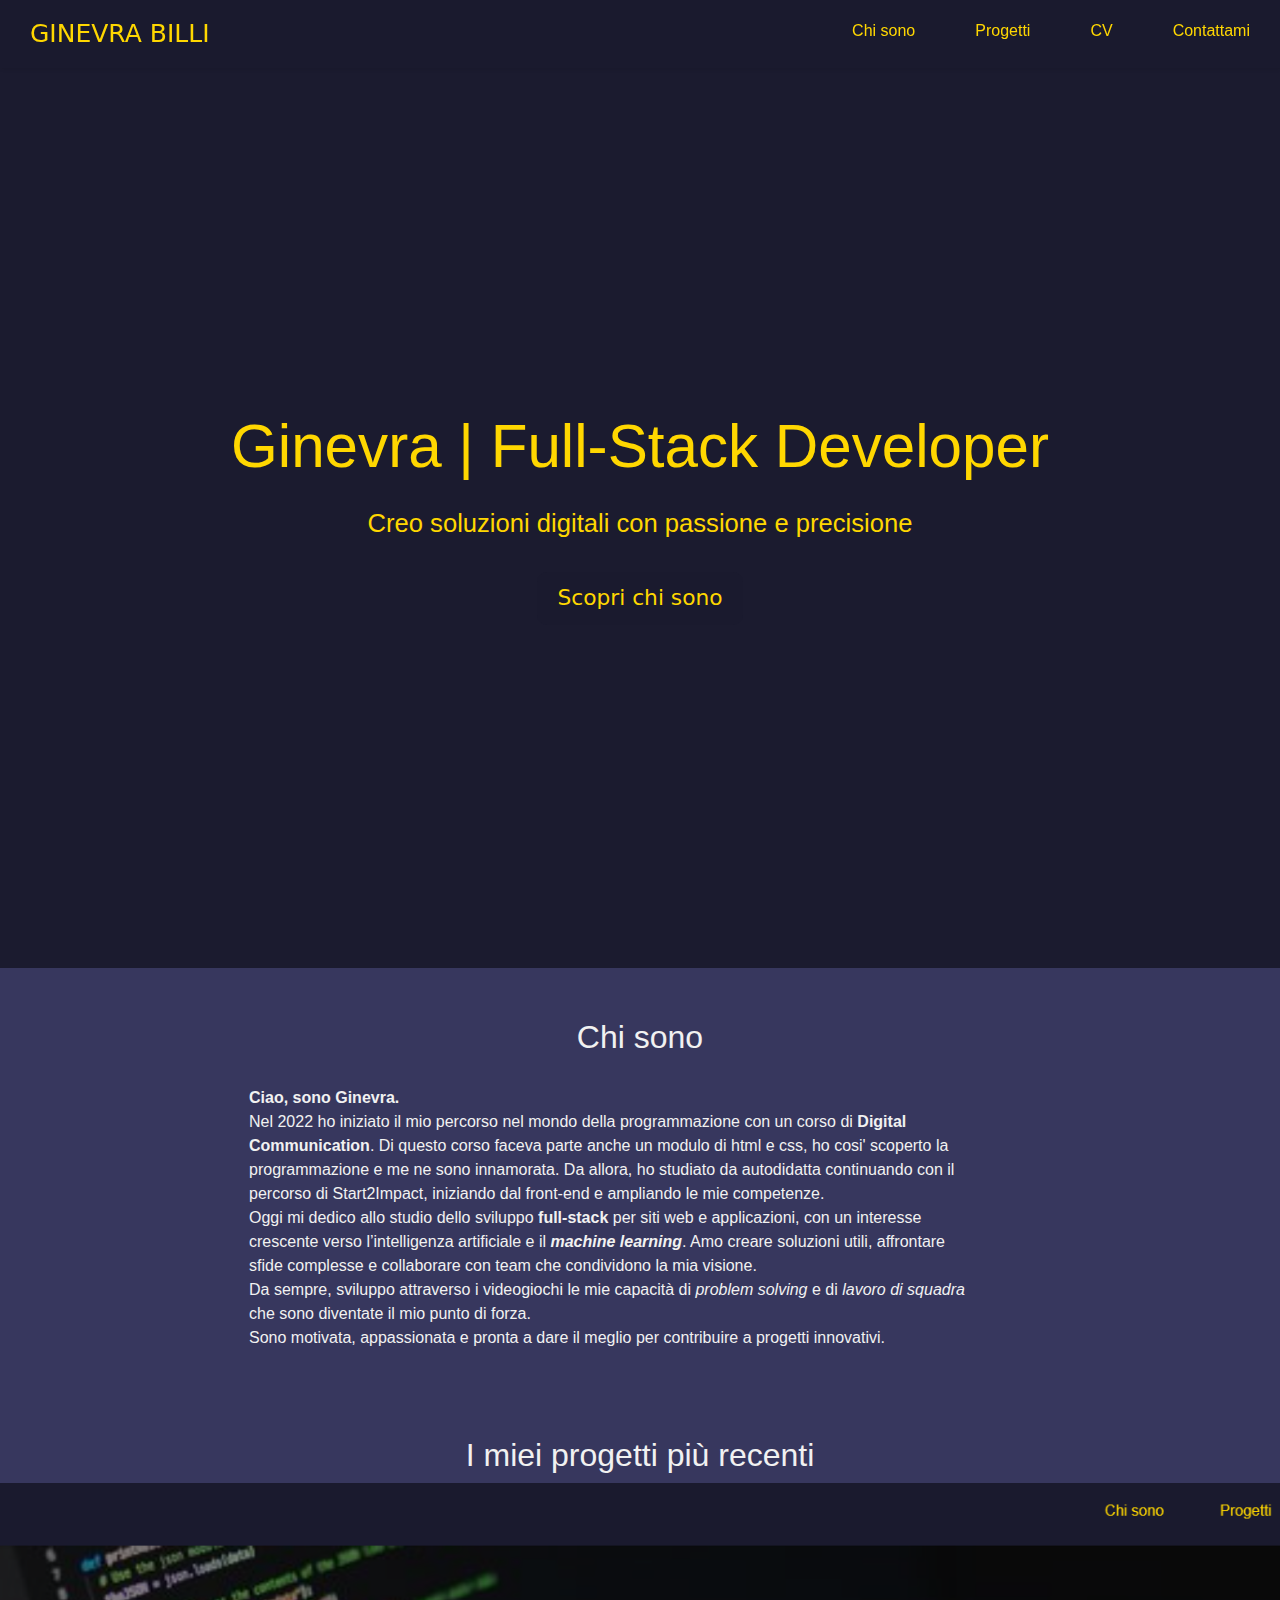
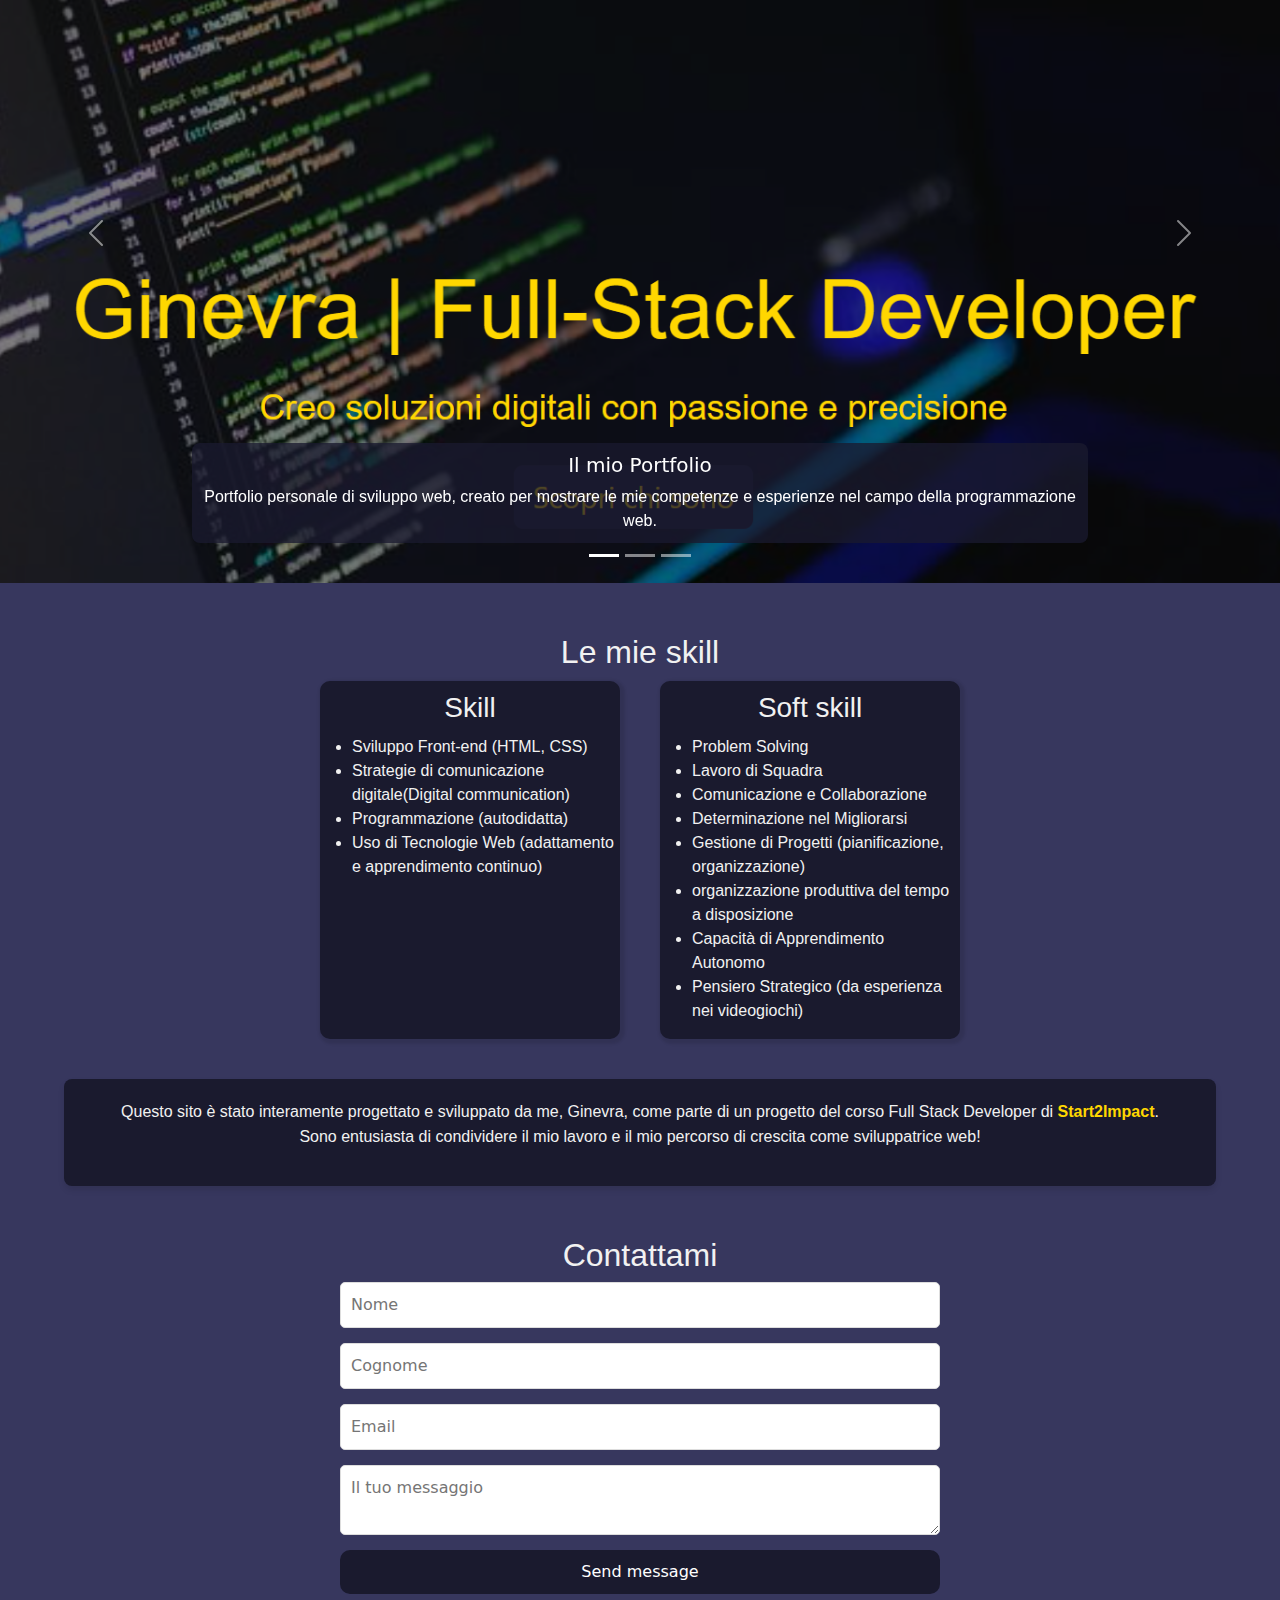
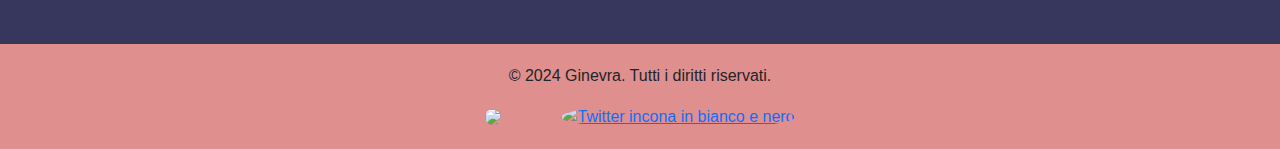
==== commit ffdd1946: "Aggiunte descrizioni dei progetti" ====
--- a/index.html
+++ b/index.html
@@ -3,7 +3,7 @@
 <head>
     <meta charset="UTF-8">
     <meta name="viewport" content="width=device-width, initial-scale=1.0">
-    <title>Ginevra Billi - Portfolio</title> <!--cambiare il nome delle altre pagine-->
+    <title>Ginevra Billi - Portfolio</title>
     <link rel="icon" type="image/x-icon" href="assets/favicon/android-chrome-512x512.png">
     <link rel="stylesheet" href="assets/scss/style.css">
     <!--bootstrap-->
@@ -30,7 +30,10 @@
 
             <!--far fare la descrizione dei progetti a chat-->
             <!--riguardare i testi-->
+            <!--aggiungere i progetti a gitpages-->
+            <!--capire come si modificano dopo l'upload-->
             <!--aggiungere i link ai bottoni che mancano, solo gitpages-->
+            <!--cambiare immagine hero per essere otimizzata-->
 
         </header>
         <main>
--- a/assets/scss/style.css
+++ b/assets/scss/style.css
@@ -320,7 +320,11 @@
 }
 
 p {
-  line-height: 1.7;
+  line-height: 1.5;
+}
+
+ul {
+  line-height: 1.5;
 }
 
 h2 {
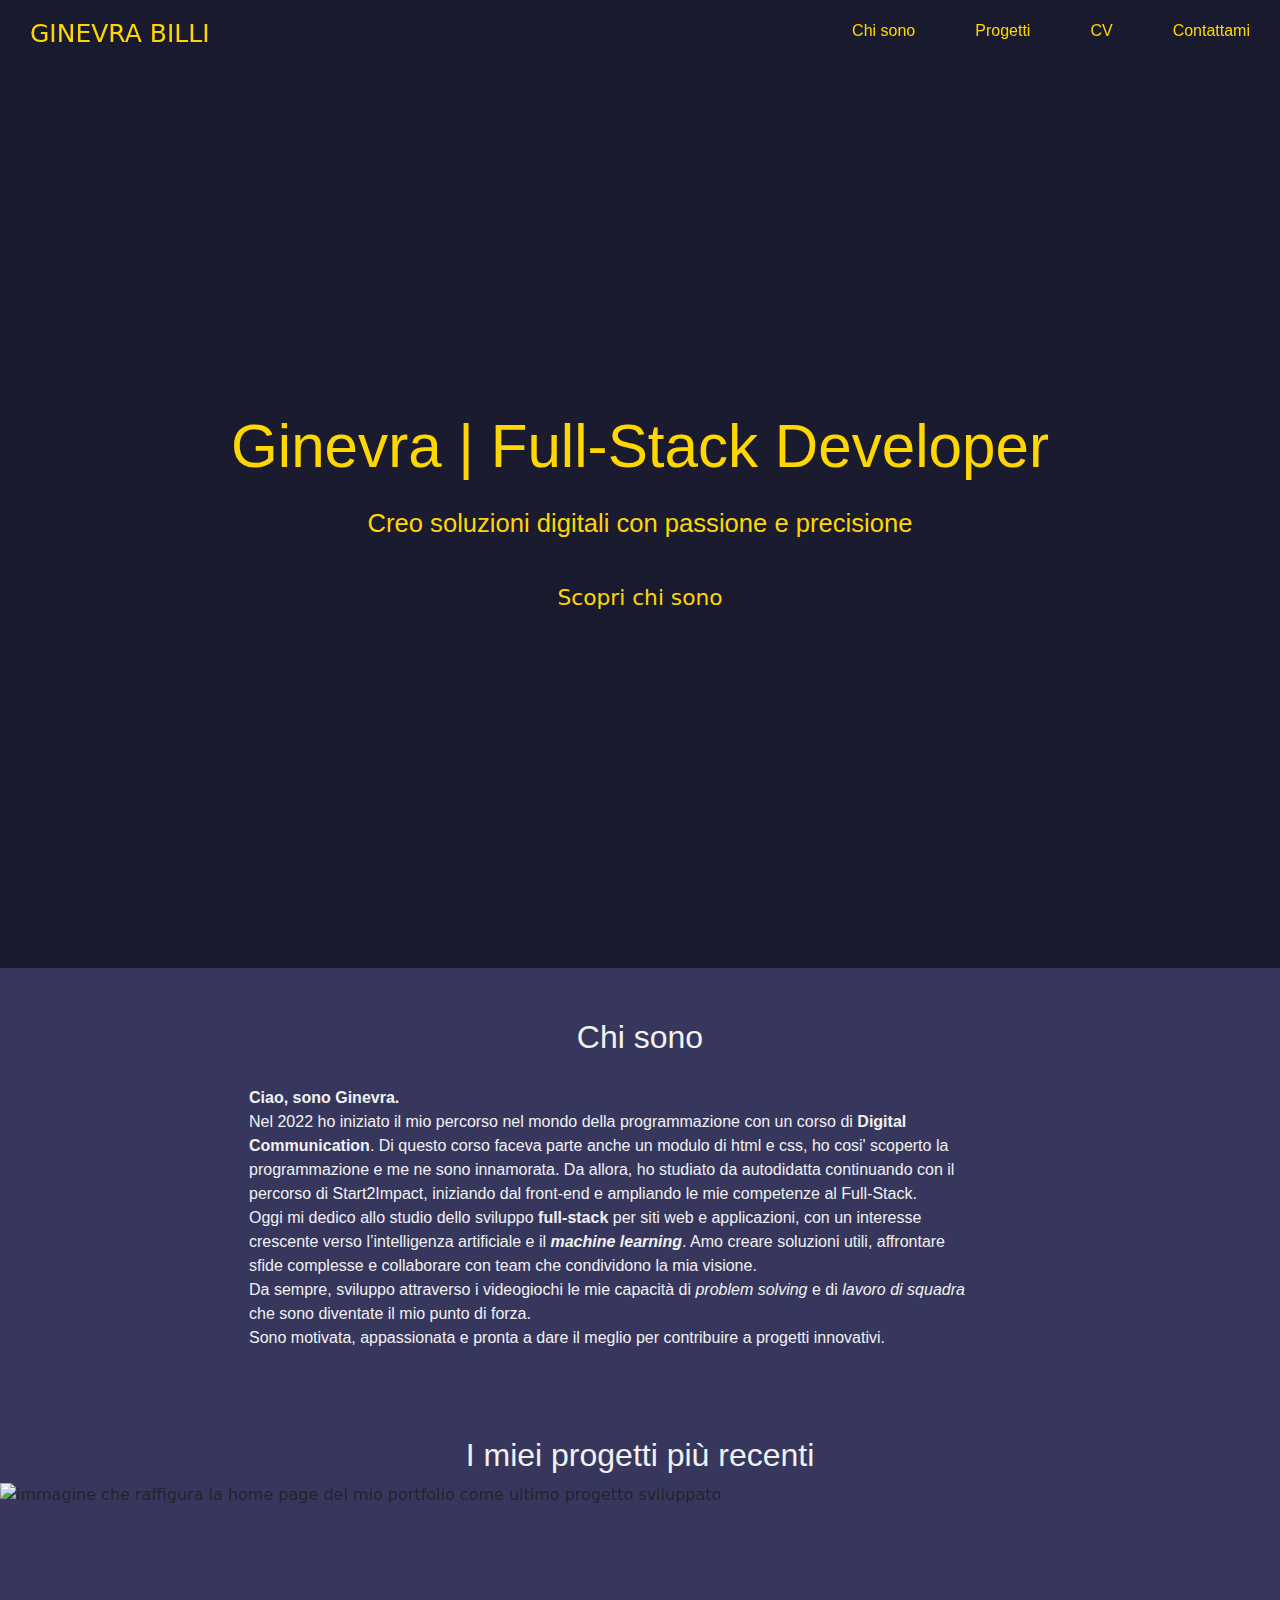
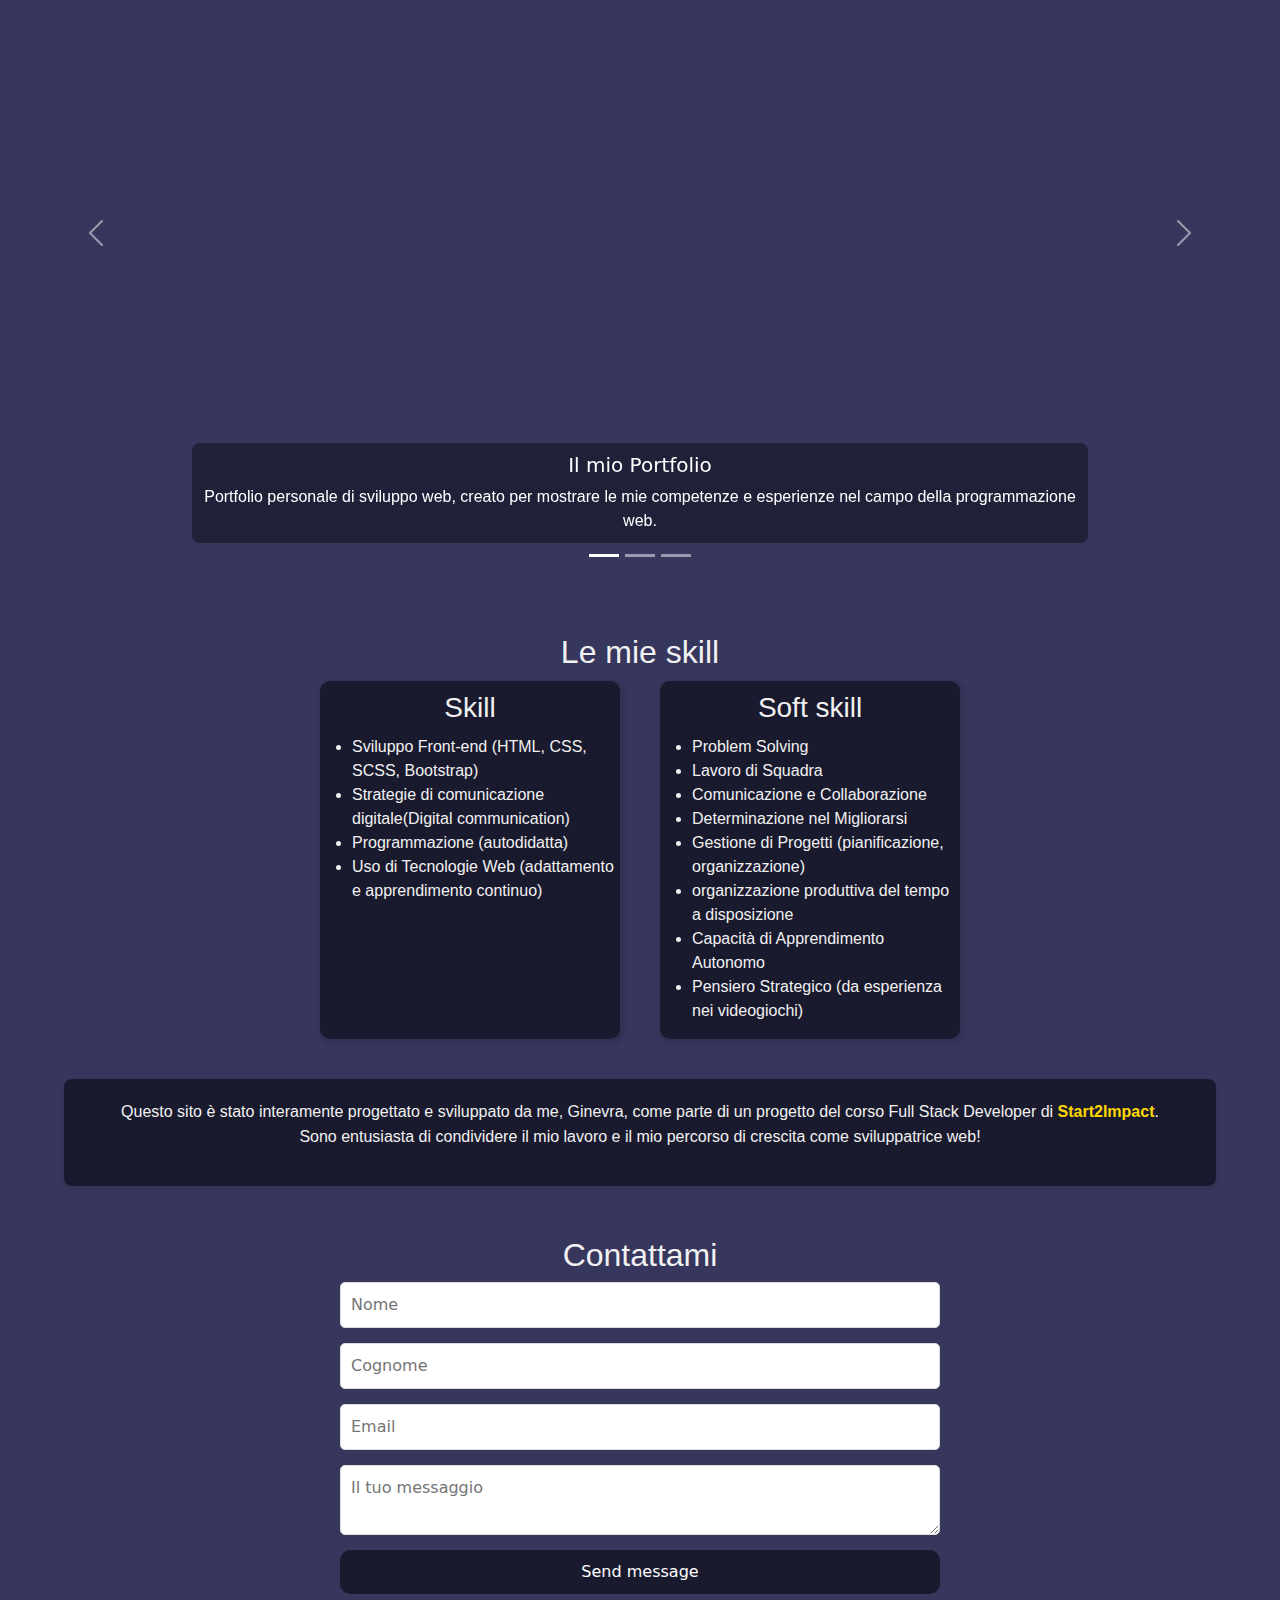
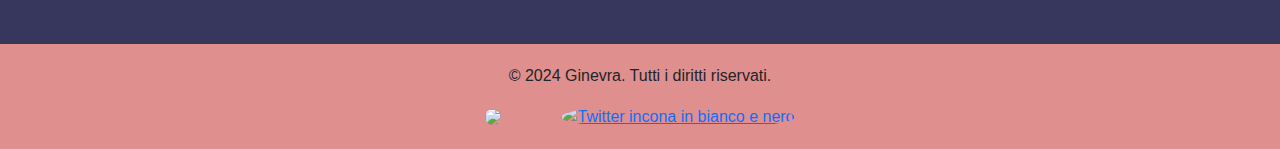
==== commit 7bf4a504: "modifiche minori" ====
--- a/index.html
+++ b/index.html
@@ -20,20 +20,16 @@
                 <span class="nav-icon"></span>
             </label>
             <ul class="menu">
-                <li><a href="./about/index.html">Chi sono</a></li>
-                <li><a href="./projects/index.html">Progetti</a></li>
-                <li><a href="./cv/index.html">CV</a></li>
-                <li><a href="./contacts/index.html">Contattami</a></li>
+                <li><a href="./about">Chi sono</a></li>
+                <li><a href="./projects">Progetti</a></li>
+                <li><a href="./cv">CV</a></li>
+                <li><a href="./contacts">Contattami</a></li>
             </ul>
 
             <!--add a language switch-->
 
-            <!--far fare la descrizione dei progetti a chat-->
-            <!--riguardare i testi-->
             <!--aggiungere i progetti a gitpages-->
-            <!--capire come si modificano dopo l'upload-->
             <!--aggiungere i link ai bottoni che mancano, solo gitpages-->
-            <!--cambiare immagine hero per essere otimizzata-->
 
         </header>
         <main>
@@ -50,24 +46,26 @@
                 <h2>Chi sono</h2>
                 <div class="about">
                     <p>
-                        <strong>Ciao, sono Ginevra.</strong><!--da riguardare quello nella pagina chi sono-->
+                        <strong>Ciao, sono Ginevra.</strong>
                         <br>
-                        Nel 2022 ho iniziato il mio percorso nel mondo della programmazione con un corso di <strong>Digital Communication</strong>. Di questo corso faceva parte anche un modulo di html e css, ho cosi' scoperto la programmazione e me ne sono innamorata. Da allora, ho studiato da autodidatta continuando con il percorso di Start2Impact, iniziando dal front-end e ampliando le mie competenze.
+                        Nel 2022 ho iniziato il mio percorso nel mondo della programmazione con un corso di <strong>Digital Communication</strong>. 
+                        Di questo corso faceva parte anche un modulo di html e css, ho cosi' scoperto la programmazione e me ne sono innamorata. Da allora, 
+                        ho studiato da autodidatta continuando con il percorso di Start2Impact, iniziando dal front-end e ampliando le mie competenze al Full-Stack.
                         <br>
-                        Oggi mi dedico allo studio dello sviluppo <strong>full-stack</strong> per siti web e applicazioni, con un interesse crescente verso l’intelligenza artificiale e il <strong><em>machine learning</em></strong>. Amo creare soluzioni utili, affrontare sfide complesse e collaborare con team che condividono la mia visione.
+                        Oggi mi dedico allo studio dello sviluppo <strong>full-stack</strong> per siti web e applicazioni, con un interesse crescente verso 
+                        l’intelligenza artificiale e il <strong><em>machine learning</em></strong>. Amo creare soluzioni utili, affrontare sfide complesse e collaborare con team che condividono la mia visione.
                         <br>
                         Da sempre, sviluppo attraverso i videogiochi le mie capacità di <em>problem solving</em> e di <em>lavoro di squadra</em> che sono diventate il mio punto di forza. 
                         <br>
                         Sono motivata, appassionata e pronta a dare il meglio per contribuire a progetti innovativi. <br>
                     </p>
-                    <img src="https://canvas.syd.catholic.edu.au/wp-content/uploads/sites/169/2022/07/placeholder-image.png" alt="">
+                    <img src="./assets/img/professional-photo/professional-photo.jpg" alt="">
                 </div>
             </section>
 
             <section>
                 <h2>I miei progetti più recenti</h2>
                 <div class="projects">
-                    <!--fare degli screenshot dei progetti che ho fatto-->
                     <div id="carouselExampleCaptions" class="carousel slide">
                         <div class="carousel-indicators">
                           <button type="button" data-bs-target="#carouselExampleCaptions" data-bs-slide-to="0" class="active" aria-current="true" aria-label="Slide 1"></button>
@@ -76,7 +74,7 @@
                         </div>
                         <div class="carousel-inner">
                           <div class="carousel-item active">
-                            <img src="./assets/img/port-folio-home.png" class="d-block w-100" alt="immagine che raffigura la home page del mio portfolio come ultimo progetto sviluppato">
+                            <img src="./assets/img/projects/port-folio-home.png" class="d-block w-100" alt="immagine che raffigura la home page del mio portfolio come ultimo progetto sviluppato">
                             <div class="carousel-caption d-none d-md-block">
                               <div class="div-text">
                                 <h5>Il mio Portfolio</h5>
@@ -85,7 +83,7 @@
                             </div>
                           </div>
                           <div class="carousel-item">
-                            <img src="./assets/img/progetto- per-modulo-start2impact-tutorial.png" class="d-block w-100" alt="immagine che raffigura la home page del progetto creato per la fine del modulo di start2impact corretto da ai">
+                            <img src="./assets/img/projects/progetto- per-modulo-start2impact-tutorial.png" class="d-block w-100" alt="immagine che raffigura la home page del progetto creato per la fine del modulo di start2impact corretto da ai">
                             <div class="carousel-caption d-none d-md-block">
                               <div class="div-text">
                                 <h5>Home page per un cliente</h5>
@@ -94,10 +92,10 @@
                             </div>
                           </div>
                           <div class="carousel-item">
-                            <img src="./assets/img/progetto-autonomo-immagine-responsive-e-menu-responsive.png" class="d-block w-100" alt="immagine raffigurante una home page di una pagina web responsive con immagine che cambia a seconda della grandezza dello schermo e lo fa anche l'header">
+                            <img src="./assets/img/projects/progetto-autonomo-immagine-responsive-e-menu-responsive.png" class="d-block w-100" alt="immagine raffigurante una home page di una pagina web responsive con immagine che cambia a seconda della grandezza dello schermo e lo fa anche l'header">
                             <div class="carousel-caption d-none d-md-block">
                               <div class="div-text">
-                                <h5>Immagine e header responsive</h5>
+                                <h5>"Il ghepardo" Immagine e header responsive</h5>
                                 <p>Ispirata da quello che avevo appena appreso ho voluto creare un piccolo progetto dove metto in pratica le conoscenze appena apprese con un menu  responsive e anche l'immagine.</p>
                               </div>
                             </div>
@@ -120,7 +118,7 @@
                     <div>
                         <h3>Skill</h3>
                         <ul>
-                            <li>Sviluppo Front-end (HTML, CSS)</li>
+                            <li>Sviluppo Front-end (HTML, CSS, SCSS, Bootstrap)</li>
                             <li>Strategie di comunicazione digitale(Digital communication)</li>
                             <li>Programmazione (autodidatta)</li>
                             <li>Uso di Tecnologie Web (adattamento e apprendimento continuo)</li>
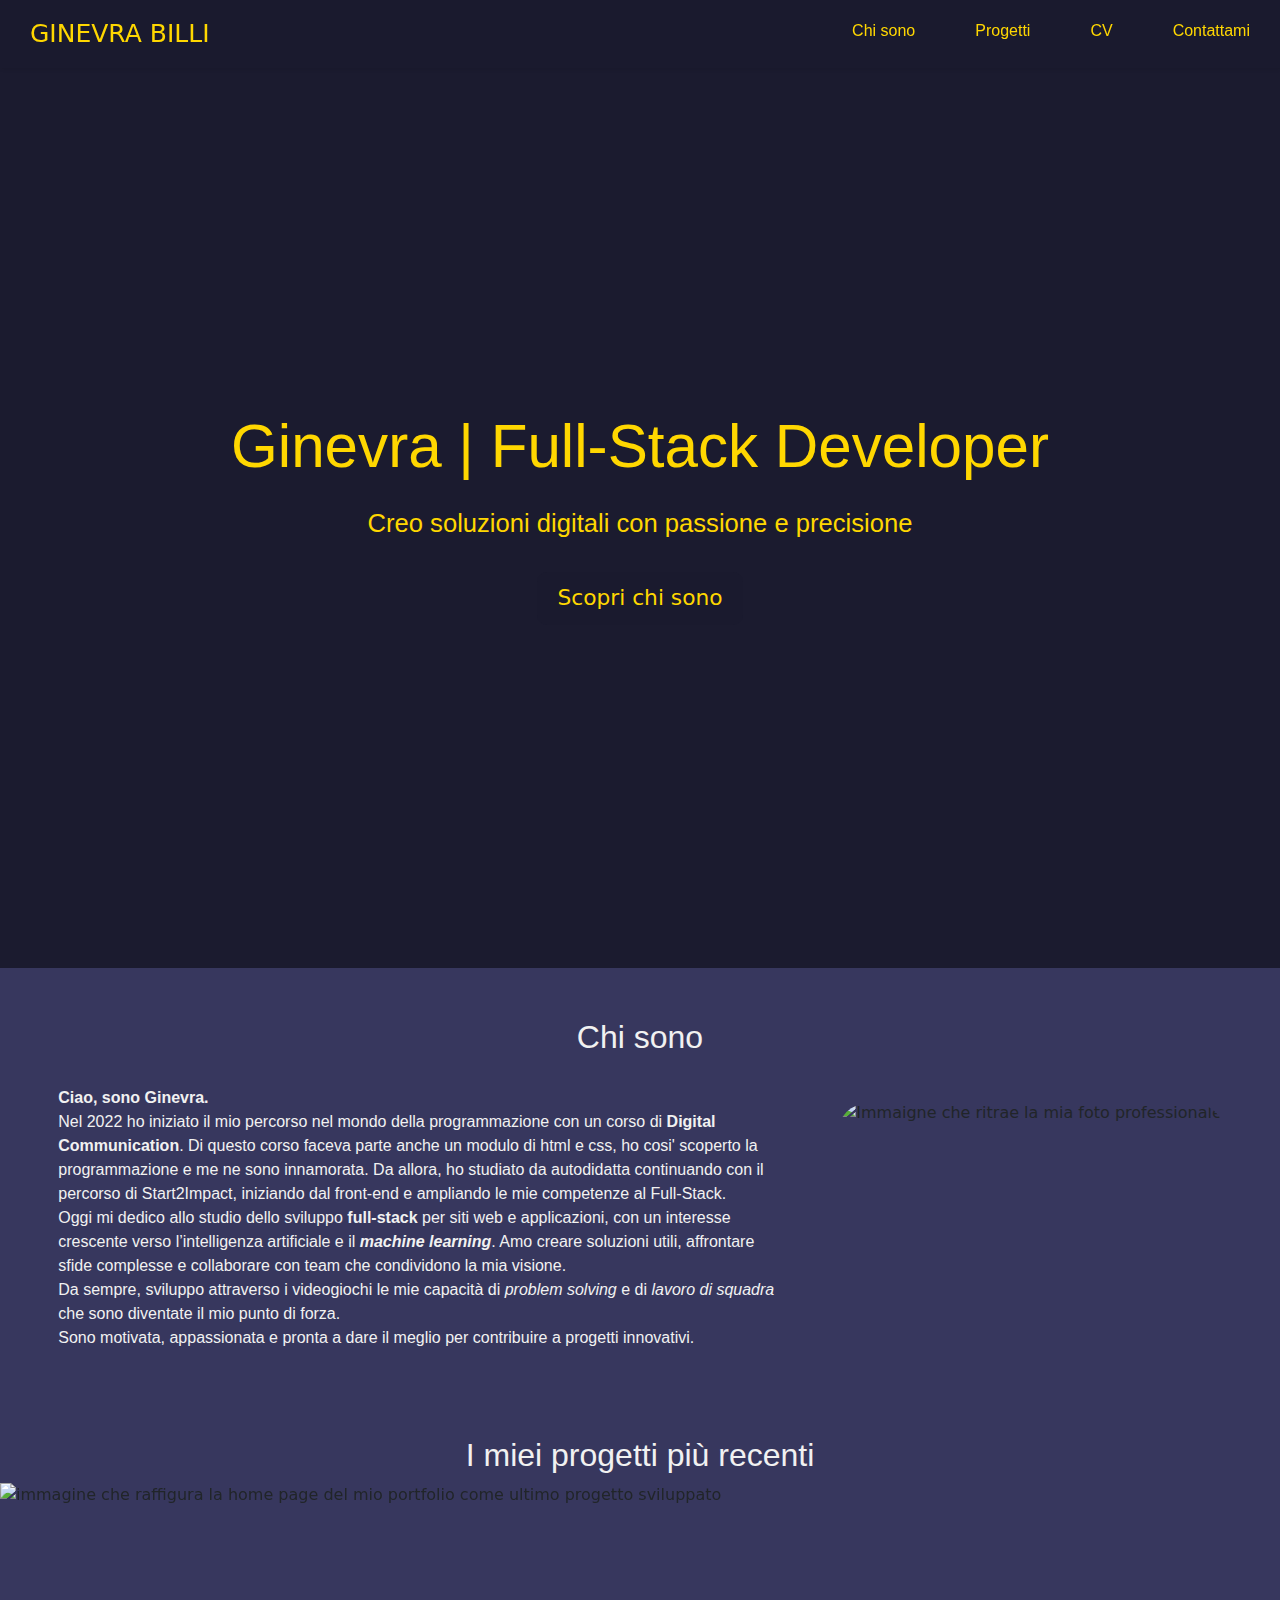
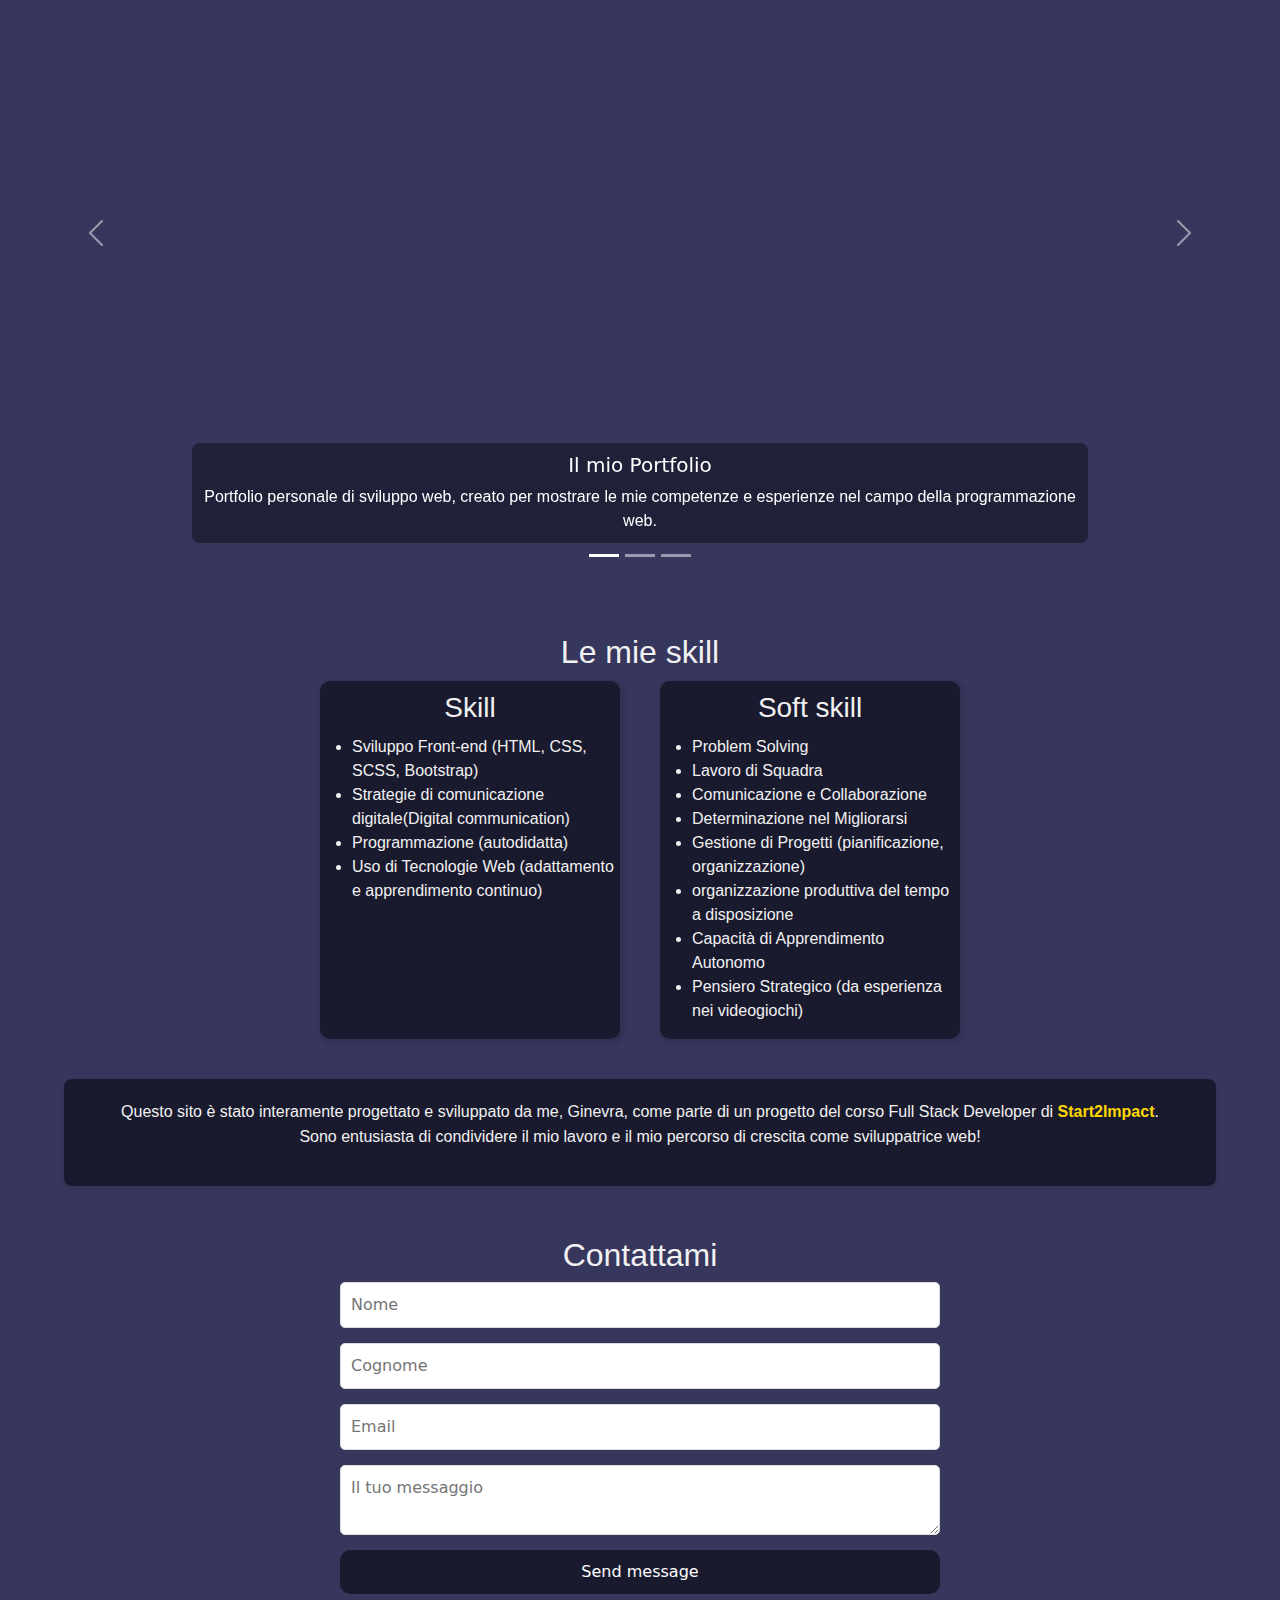
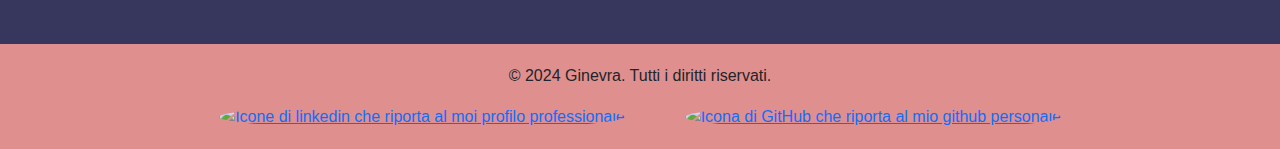
==== commit e8225ab5: "Modifica agli og tag aggiunta descrizione" ====
--- a/index.html
+++ b/index.html
@@ -3,11 +3,19 @@
 <head>
     <meta charset="UTF-8">
     <meta name="viewport" content="width=device-width, initial-scale=1.0">
+    <!--OG-->
+    <meta property="og:url" content="https://gibilli.github.io/index.html">
+    <meta property="og:type" content="website">
+    <meta property="og:title" content="Portfolio web Ginevra Billi, sito interamente realizzato a mano in HTML e SCSS contenente tutti i lavori svolti">
+    <meta property="og:description" content="Questi sono tutti i miei lavori che ho creato sia nel corso di Start2Impact che in autonomia">
+    <meta property="og:image" content="https://opengraph.b-cdn.net/production/images/67982b10-7c6a-41e3-820b-b18f803160c7.png?token=1-kMCGVZzqQx1auYzWfd-4GT9qUaklpIaSQq4zdTCfc&height=870&width=1029&expires=33269736293">
+
     <title>Ginevra Billi - Portfolio</title>
     <link rel="icon" type="image/x-icon" href="assets/favicon/android-chrome-512x512.png">
     <link rel="stylesheet" href="assets/scss/style.css">
     <!--bootstrap-->
     <link href="https://cdn.jsdelivr.net/npm/bootstrap@5.3.3/dist/css/bootstrap.min.css" rel="stylesheet" integrity="sha384-QWTKZyjpPEjISv5WaRU9OFeRpok6YctnYmDr5pNlyT2bRjXh0JMhjY6hW+ALEwIH" crossorigin="anonymous">
+    
 </head>
 <body>
     <!--bootstrap-->
@@ -27,9 +35,6 @@
             </ul>
 
             <!--add a language switch-->
-
-            <!--aggiungere i progetti a gitpages-->
-            <!--aggiungere i link ai bottoni che mancano, solo gitpages-->
 
         </header>
         <main>
@@ -59,7 +64,7 @@
                         <br>
                         Sono motivata, appassionata e pronta a dare il meglio per contribuire a progetti innovativi. <br>
                     </p>
-                    <img src="./assets/img/professional-photo/professional-photo.jpg" alt="">
+                    <img src="./assets/img/professional-photo/professional-photo.jpg" alt="Immaigne che ritrae la mia foto professionale">
                 </div>
             </section>
 
@@ -162,8 +167,8 @@
         <footer class="footer">
             <p>&copy; 2024 Ginevra. Tutti i diritti riservati.</p>
             <ul>
-                <li id="linkedin"><a href="https://www.linkedin.com/in/ginevra-billi-991171241/" target="_blank"><img src="https://pngimg.com/d/linkedIn_PNG13.png"></a></li>
-                <li id="github"><a href="https://github.com/Gibilli" target="_blank"><img src="https://bitperfect.at/assets/blog-images/Headerbild-Was-ist-GitHub-v2.png" alt="Twitter incona in bianco e nero"></a></li>
+                <li id="linkedin"><a href="https://www.linkedin.com/in/ginevra-billi-991171241/" target="_blank"><img src="https://pngimg.com/d/linkedIn_PNG13.png" alt="Icone di linkedin che riporta al moi profilo professionale"></a></li>
+                <li id="github"><a href="https://github.com/Gibilli" target="_blank"><img src="https://bitperfect.at/assets/blog-images/Headerbild-Was-ist-GitHub-v2.png" alt="Icona di GitHub che riporta al mio github personale"></a></li>
             </ul>
         </footer>
     </div>
